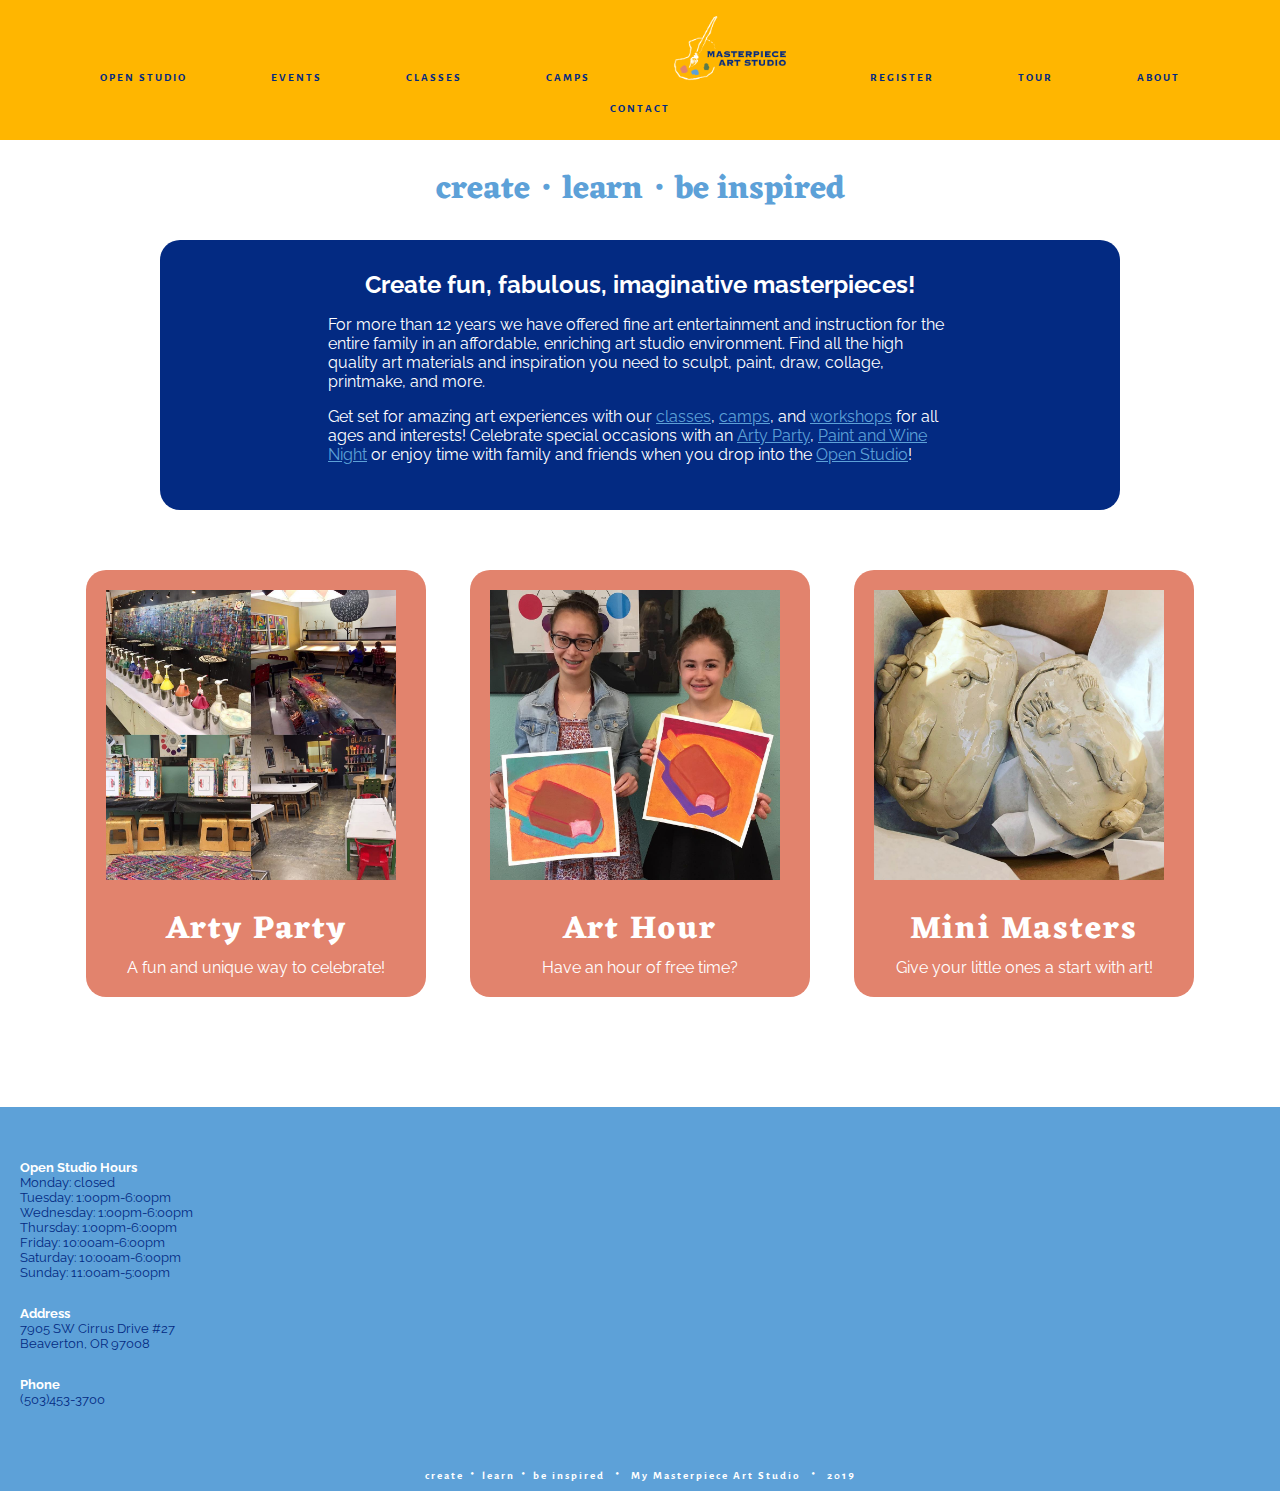
==== index.html @ 45abe3b8 "almost there!!" ====
<!DOCTYPE hmtl> 
<html>

<link rel="stylesheet" href="css/style.css"/>
<link href="https://fonts.googleapis.com/css?family=Eczar:800|Gurajada|Raleway:500&display=swap" rel="stylesheet"/>
<link rel='icon' href='favicon1.ico' type='image/x-icon'/>


<body>

	<header>



		<nav>
			<ul>
				<li><a href="openstudio.html">OPEN STUDIO</a></li>
				<li><a href="events.html">EVENTS</a></li>
				<li><a href="classes.html">CLASSES</a></li>
				<li><a href="camps.html">CAMPS</a></li>
				<li><a href="index.html"><img src="imgs/pngs/whitelogo.png" type="image" height="65px"/></a></li>
				<li><a href="https://squareup.com/store/mmas/">REGISTER</a></li>
				<li><a href="tour.html">TOUR</a></li>
				<li><a href="about.html">ABOUT</a></li>
				<li><a href="contact.html">CONTACT</a></li>
			</ul>

		</nav>

	</header>

	<div class="tagline">
	<h1 >create・learn・be inspired</h1>
	</div>

	<main>

		<div class="homepage">
			<div class="homepagecontent">
			<h2>Create fun, fabulous, imaginative masterpieces!</h2>
			<p>
				For more than 12 years we have offered fine art entertainment and instruction for the entire family in an affordable, enriching art studio environment. Find all the high quality art materials and inspiration you need to sculpt, paint, draw, collage, printmake, and more.
			</p>
			<p>
				Get set for amazing art experiences with our <a href="classes.html">classes</a>, <a href="camps.html">camps</a>, and <a href="arthour.html">workshops</a> for all ages and interests! Celebrate special occasions with an <a href="artyparty.html">Arty Party</a>, <a href="paintnight.html">Paint and Wine Night</a> or enjoy time with family and friends when you drop into the <a href="openstudio.html">Open Studio</a>!
			</p>
			</div>
		</div>

		

		<div class="highlights">
				<div class="artyparty">
						<img src="imgs/pngs/tour.png" type="image" width="290px"/>
						<a href=""><h1>Arty Party</h1></a>
						<p>A fun and unique way to celebrate!</p>
				</div>

				<div class="arthour">
						<img src="imgs/pngs/arthour.png" type="image" width="290px"/>
						<a href=""><h1>Art Hour</h1></a>
						<p>Have an hour of free time?</p>
				</div>

				<div class="minimasters">
						<img src="imgs/pngs/minimasters.png" type="image" width="290px"/>
						<a href=""><h1>Mini Masters</h1></a>
						<p>Give your little ones a start with art!</p>
				</div>
		</div>



		

</main>




	<footer>

		<div class="bizinfofooter">
			<p> <b>Open Studio Hours</b> <br>
				Monday: closed<br>
				Tuesday: 1:00pm-6:00pm<br>
				Wednesday: 1:00pm-6:00pm<br>
				Thursday: 1:00pm-6:00pm<br>
				Friday: 10:00am-6:00pm<br>
				Saturday: 10:00am-6:00pm<br>
				Sunday: 11:00am-5:00pm</p>
			<p><b>Address</b><br>
			7905 SW Cirrus Drive #27 <br> Beaverton, OR 97008</p>
			<p><b>Phone</b><br>
			(503)453-3700</p>
		</div>

		<div class="footertagline">
			<p>create・learn・be inspired ・ My Masterpiece Art Studio ・ 2019</p>
		</div>
	</footer>




</body>
</html>
</DOCTYPE!>
---- css/style.css ----
/*font-family: 'Eczar', serif;
font-family: 'Raleway', sans-serif;*/
/*font-family: 'Gurajada', serif;*/


body{
	margin:0;
	padding:0;
	width:100%;
}

/*body, h2{
font-family: 'Raleway', sans-serif;
}*/

header{
	background-color: #ffb600;
	width: 100%
	margin:0px, 0px, 0px, 0px;
}


nav ul,{
	letter-spacing: 2px;
	display: inline-grid;
	margin: 0;
	padding-left: 0;
	padding-right: 0;
	padding-top: 10px;
	padding-bottom: 10px;
}

nav{
	text-align: center;
}




nav ul{
	list-style: none;
	display: inline-block;
	text-align: center;
	padding-left: 0;
}



nav li{
	font-family: 'Gurajada', serif;
	letter-spacing: 2px;
	display: inline-grid;
	text-align: center;
	margin-right: 40px;
	margin-left: 40px;
}

nav a{
	color:#032a82;
	text-decoration: none;
	list-style-type: none;	
	list-style: none;
}

nav a:hover {
	color:white;
	text-decoration: none;
}


.tagline {
	position: center;
	margin: auto;
	width: 60%;
	align-content: center;
	text-align: center;
	color: #5da1d8;
	font-family: 'Eczar', serif;
}

.homepage{
	font-family: 'Raleway', sans-serif;
	position: center;
	margin:auto;
	background-color:#032a82;
	width:75%;
	border-radius: 20px;
}

.homepagecontent{
	margin: auto;
	align-content: center;
	color: white;
	width:65%;
	padding:30px;
	
}

.homepagecontent h2{
	text-align: center;
	margin:auto;
}

.homepagecontent a{
	color:#5da1d8;
}

.homepagecontent a:hover{
	color:#ffb600;
}

.highlights {
	position: center;
	text-align: center;
	margin: auto;
	width: 100%;
	padding-bottom: 40px;
	padding-top: 40px; 
	color: white;
}

.artyparty {
	width:300px;
	background-color: #E2836D;
	border-radius: 20px;
	padding-bottom:20px;
	padding-top:20px;
	padding-right:20px; 
	padding-left:20px; 
	color: white; 
	display: inline-grid;
	margin:20px;
	font-family: 'Raleway', sans-serif;

}

.artyparty a {
	color: white;
	text-decoration: none;
	font-family: 'Eczar', serif;
	letter-spacing: 2px;
}

.artyparty p {
	margin:0;
}

.artyparty h1 {
	margin-bottom:0;
}

.artyparty a:hover{
	color: #032a82;
}


.arthour{
	width:300px;
	background-color: #E2836D;
	border-radius: 20px;
	padding-bottom:20px;
	padding-top:20px;
	padding-right:20px; 
	padding-left:20px; 
	color: white;
	text-align: center;
	display: inline-grid;
	margin:20px;
	font-family: 'Raleway', sans-serif;
}

.arthour a {
	color: white;
	text-decoration: none;
	font-family: 'Eczar', serif;
	letter-spacing: 2px;
}

.arthour a:hover{
	color: #032a82;
}

.arthour p {
	margin:0;
}

.arthour h1 {
	margin-bottom:0;
}

.minimasters{
	width:300px;
	background-color: #E2836D;
	border-radius: 20px;
	padding-bottom:20px;
	padding-top:20px;
	padding-right:20px; 
	padding-left:20px; 
	color: white;
	text-align: center;
	display: inline-grid;
	margin:20px;
	font-family: 'Raleway', sans-serif;
}

.minimasters a {
	color: white;
	text-decoration: none;
	font-family: 'Eczar', serif;
	letter-spacing: 2px;
}

.minimasters a:hover{
	color: #032a82;
}

.minimasters p {
	margin:0;
}

.minimasters h1 {
	margin-bottom:0;
}


.frame {
	width:600px;
	height:1030px;
	border-radius: 20px;
	background-color: #E2836D;
	padding: 0;
	margin:auto;
	align-content: center;
}

iframe {
	padding: 0;
	margin: 0;
	padding-bottom: 100px;
}


.bizinfofooter{
	font-family: 'Raleway', sans-serif;
	font-size: 13px;
	color:#032a82;
	position: left
	width: 20%;
	padding-bottom:40px;
	padding-top:40px;
	padding-right:140px; 
	padding-left:20px;
	display: inline-grid;
}



.bizinfofooter b{
	color: white;
}

.footertagline{
	text-align: center;
	font-family: 'Gurajada', serif;
	letter-spacing: 2px;
	margin: auto;
}
.footertagline p{
	padding: 0;
	margin: 0;
	}


footer{
	width:100%;
	background-color:#5da1d8;
	margin-top: 50px;
	margin-left: : 0;
	color: white;
	padding:0;
}
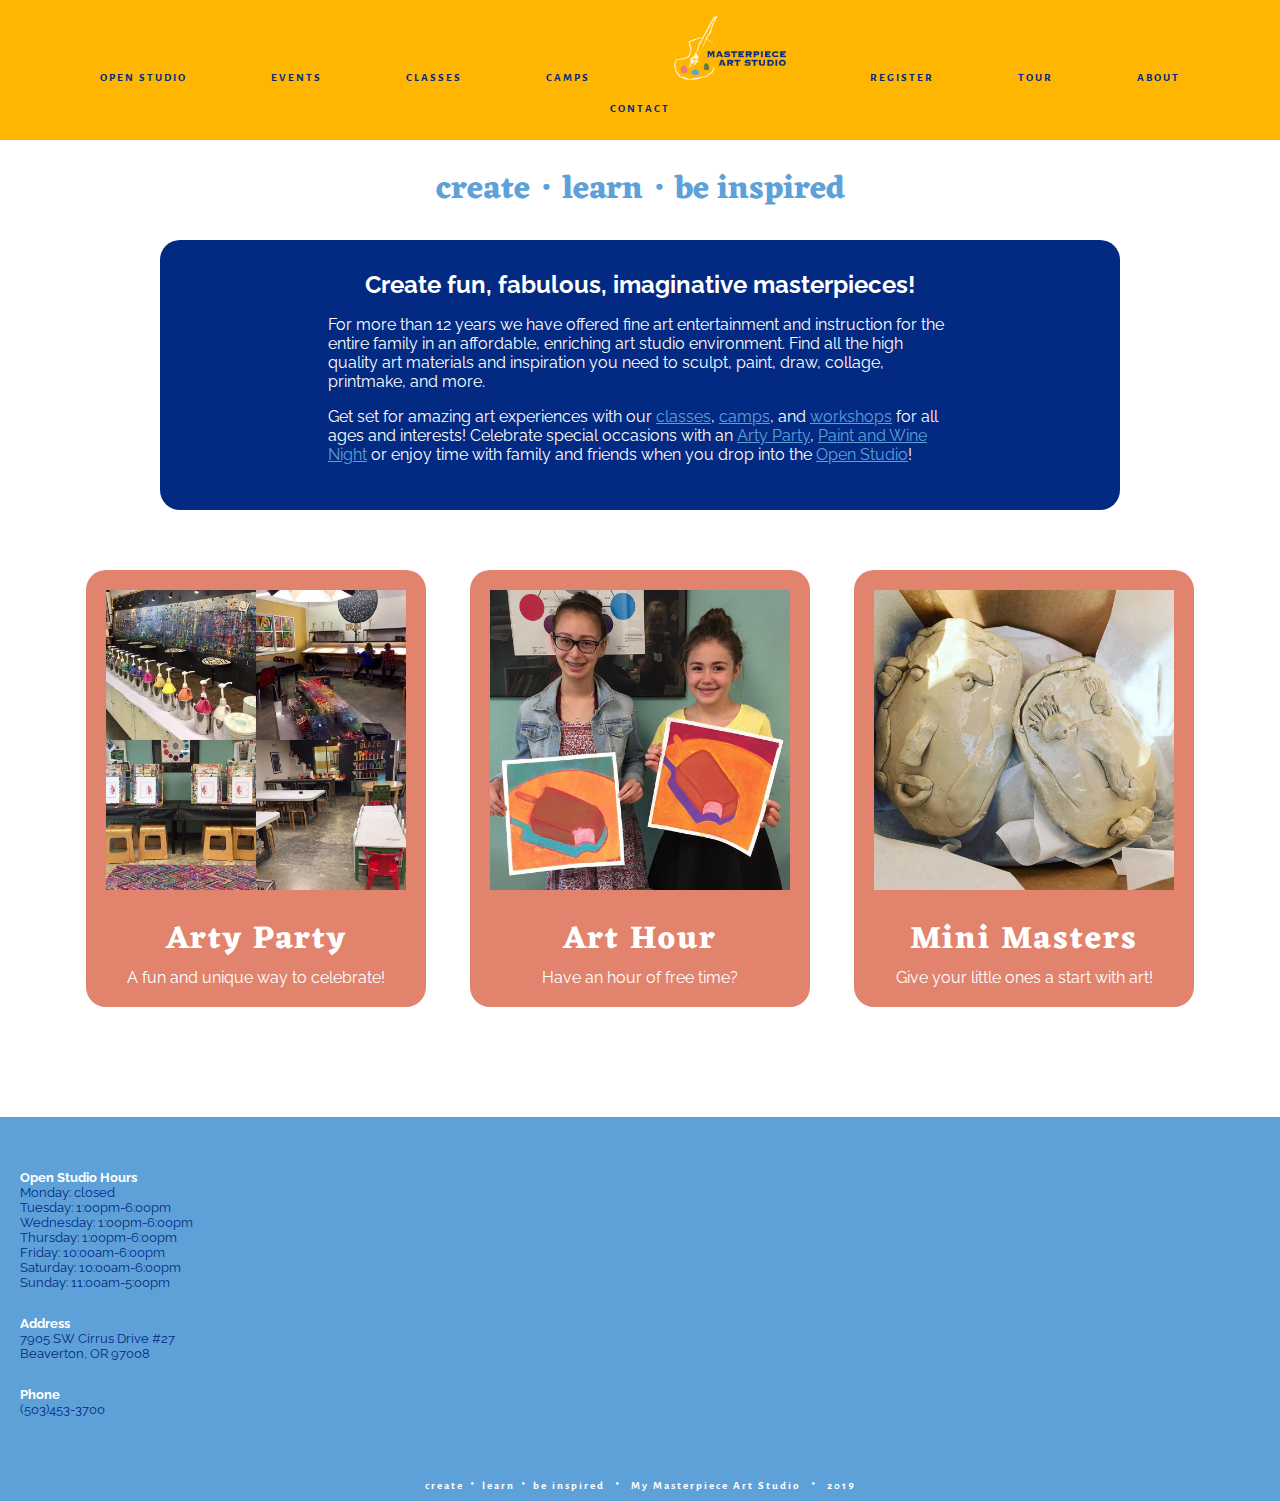
==== commit a7d94b0b: "adjustments" ====
--- a/index.html
+++ b/index.html
@@ -51,20 +51,20 @@
 
 		<div class="highlights">
 				<div class="artyparty">
-						<img src="imgs/pngs/tour.png" type="image" width="290px"/>
-						<a href=""><h1>Arty Party</h1></a>
+						<img src="imgs/pngs/tour.png" type="image" width="300px"/>
+						<a href="artyparty.html"><h1>Arty Party</h1></a>
 						<p>A fun and unique way to celebrate!</p>
 				</div>
 
 				<div class="arthour">
-						<img src="imgs/pngs/arthour.png" type="image" width="290px"/>
-						<a href=""><h1>Art Hour</h1></a>
+						<img src="imgs/pngs/arthour.png" type="image" width="300px"/>
+						<a href="arthour.html"><h1>Art Hour</h1></a>
 						<p>Have an hour of free time?</p>
 				</div>
 
 				<div class="minimasters">
-						<img src="imgs/pngs/minimasters.png" type="image" width="290px"/>
-						<a href=""><h1>Mini Masters</h1></a>
+						<img src="imgs/pngs/minimasters.png" type="image" width="300px"/>
+						<a href="mini.html"><h1>Mini Masters</h1></a>
 						<p>Give your little ones a start with art!</p>
 				</div>
 		</div>
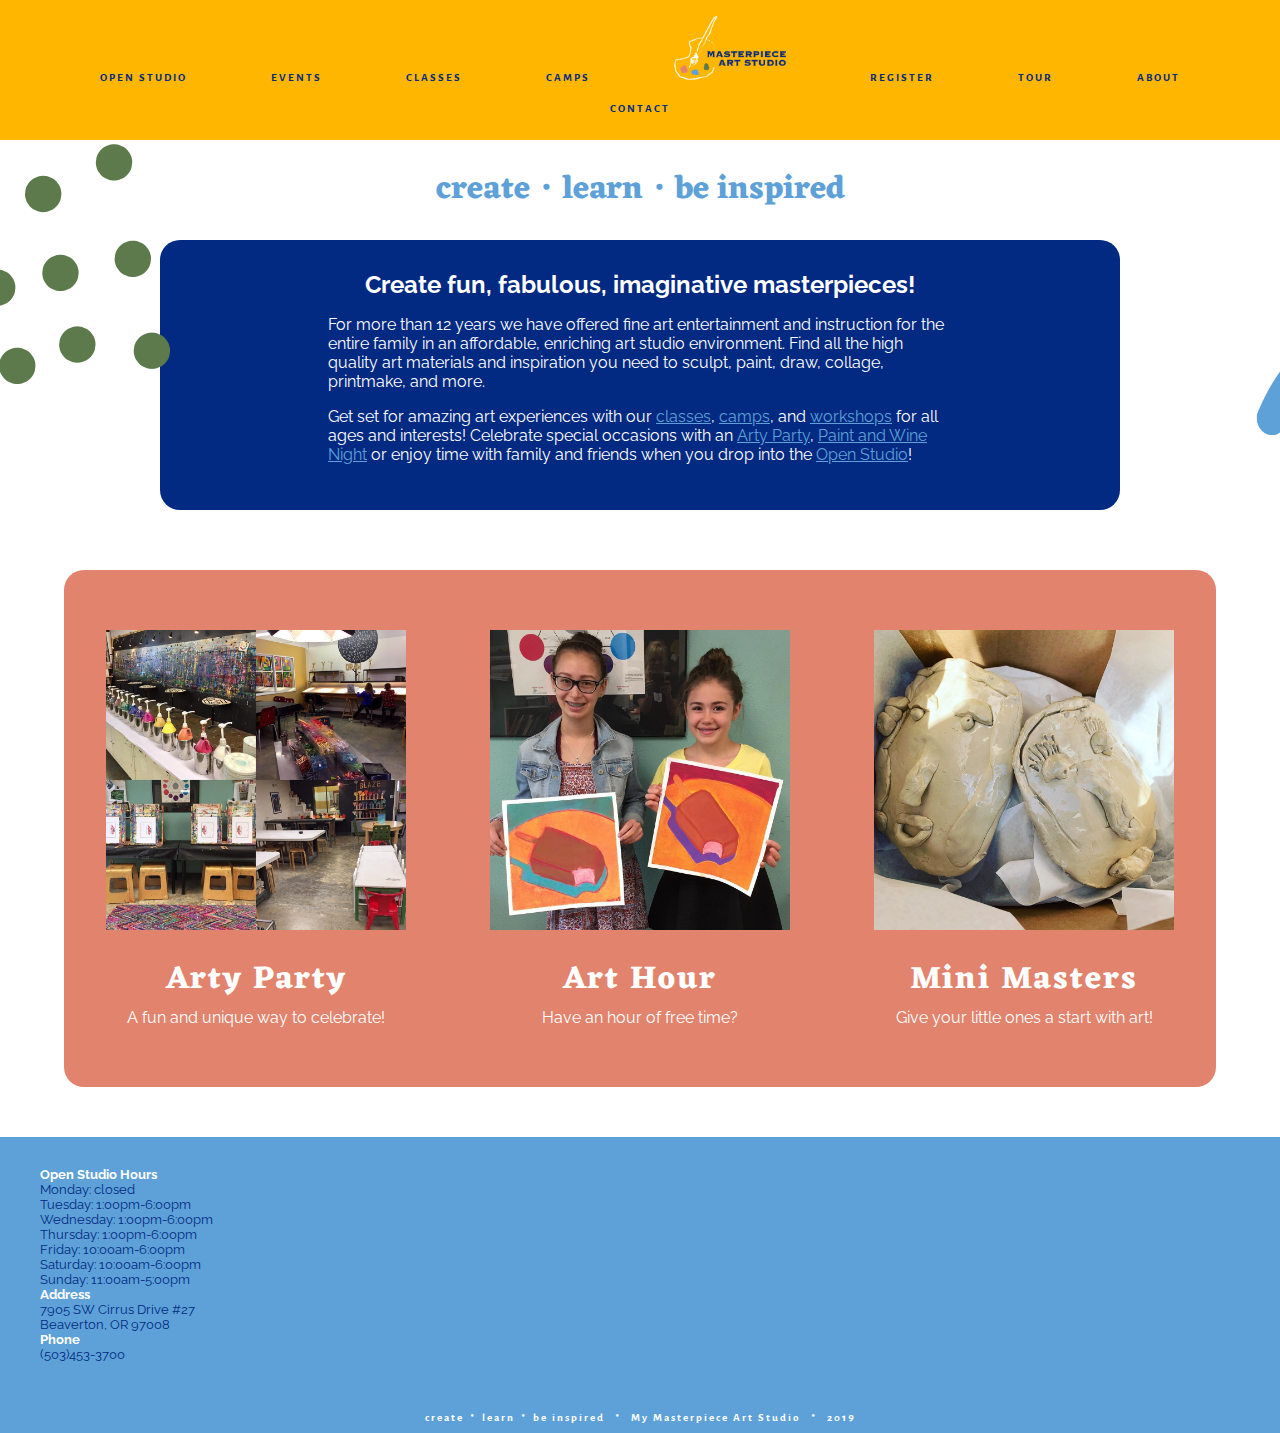
==== commit 01935224: "u" ====
--- a/index.html
+++ b/index.html
@@ -32,6 +32,9 @@
 	<div class="tagline">
 	<h1 >create・learn・be inspired</h1>
 	</div>
+
+	<div class="indexshape1"><img src="imgs/pngs/shape2.png" type="image" width="250px"/></div>
+	<div class="indexshape2"><img src="imgs/pngs/shape1.png" type="image" width="300px"/></div>
 
 	<main>
 
@@ -79,9 +82,8 @@
 
 
 	<footer>
-
-		<div class="bizinfofooter">
-			<p> <b>Open Studio Hours</b> <br>
+			<div class="bizinfofooter">
+				<p> <b>Open Studio Hours</b> <br>
 				Monday: closed<br>
 				Tuesday: 1:00pm-6:00pm<br>
 				Wednesday: 1:00pm-6:00pm<br>
@@ -89,15 +91,17 @@
 				Friday: 10:00am-6:00pm<br>
 				Saturday: 10:00am-6:00pm<br>
 				Sunday: 11:00am-5:00pm</p>
-			<p><b>Address</b><br>
-			7905 SW Cirrus Drive #27 <br> Beaverton, OR 97008</p>
-			<p><b>Phone</b><br>
-			(503)453-3700</p>
-		</div>
+				<p><b>Address</b><br>
+				7905 SW Cirrus Drive #27 <br> Beaverton, OR 97008</p>
+				<p><b>Phone</b><br>
+				(503)453-3700</p>
+			</div>
 
+		
 		<div class="footertagline">
 			<p>create・learn・be inspired ・ My Masterpiece Art Studio ・ 2019</p>
 		</div>
+
 	</footer>
 
 
--- a/css/style.css
+++ b/css/style.css
@@ -4,306 +4,1055 @@
 /*font-family: 'Gurajada', serif;*/
 
 
-body{
-	margin:0;
-	padding:0;
-	width:100%;
-}
-
-/*body, h2{
-font-family: 'Raleway', sans-serif;
-}*/
-
-header{
-	background-color: #ffb600;
-	width: 100%
-	margin:0px, 0px, 0px, 0px;
-}
-
-
-nav ul,{
-	letter-spacing: 2px;
-	display: inline-grid;
-	margin: 0;
-	padding-left: 0;
-	padding-right: 0;
-	padding-top: 10px;
-	padding-bottom: 10px;
-}
-
-nav{
-	text-align: center;
-}
-
-
-
-
-nav ul{
-	list-style: none;
-	display: inline-block;
-	text-align: center;
-	padding-left: 0;
-}
-
-
-
-nav li{
-	font-family: 'Gurajada', serif;
-	letter-spacing: 2px;
-	display: inline-grid;
-	text-align: center;
-	margin-right: 40px;
-	margin-left: 40px;
-}
-
-nav a{
-	color:#032a82;
-	text-decoration: none;
-	list-style-type: none;	
-	list-style: none;
-}
-
-nav a:hover {
-	color:white;
-	text-decoration: none;
-}
-
-
-.tagline {
-	position: center;
-	margin: auto;
-	width: 60%;
-	align-content: center;
-	text-align: center;
-	color: #5da1d8;
-	font-family: 'Eczar', serif;
-}
-
-.homepage{
-	font-family: 'Raleway', sans-serif;
-	position: center;
-	margin:auto;
-	background-color:#032a82;
-	width:75%;
-	border-radius: 20px;
-}
-
-.homepagecontent{
-	margin: auto;
-	align-content: center;
-	color: white;
-	width:65%;
-	padding:30px;
-	
-}
-
-.homepagecontent h2{
-	text-align: center;
-	margin:auto;
-}
-
-.homepagecontent a{
-	color:#5da1d8;
-}
-
-.homepagecontent a:hover{
-	color:#ffb600;
-}
-
-.highlights {
-	position: center;
-	text-align: center;
-	margin: auto;
-	width: 100%;
-	padding-bottom: 40px;
-	padding-top: 40px; 
-	color: white;
-}
-
-.artyparty {
-	width:300px;
-	background-color: #E2836D;
-	border-radius: 20px;
-	padding-bottom:20px;
-	padding-top:20px;
-	padding-right:20px; 
-	padding-left:20px; 
-	color: white; 
-	display: inline-grid;
-	margin:20px;
-	font-family: 'Raleway', sans-serif;
-
-}
-
-.artyparty a {
-	color: white;
-	text-decoration: none;
-	font-family: 'Eczar', serif;
-	letter-spacing: 2px;
-}
-
-.artyparty p {
-	margin:0;
-}
-
-.artyparty h1 {
-	margin-bottom:0;
-}
-
-.artyparty a:hover{
-	color: #032a82;
-}
-
-
-.arthour{
-	width:300px;
-	background-color: #E2836D;
-	border-radius: 20px;
-	padding-bottom:20px;
-	padding-top:20px;
-	padding-right:20px; 
-	padding-left:20px; 
-	color: white;
-	text-align: center;
-	display: inline-grid;
-	margin:20px;
-	font-family: 'Raleway', sans-serif;
-}
-
-.arthour a {
-	color: white;
-	text-decoration: none;
-	font-family: 'Eczar', serif;
-	letter-spacing: 2px;
-}
-
-.arthour a:hover{
-	color: #032a82;
-}
-
-.arthour p {
-	margin:0;
-}
-
-.arthour h1 {
-	margin-bottom:0;
-}
-
-.minimasters{
-	width:300px;
-	background-color: #E2836D;
-	border-radius: 20px;
-	padding-bottom:20px;
-	padding-top:20px;
-	padding-right:20px; 
-	padding-left:20px; 
-	color: white;
-	text-align: center;
-	display: inline-grid;
-	margin:20px;
-	font-family: 'Raleway', sans-serif;
-}
-
-.minimasters a {
-	color: white;
-	text-decoration: none;
-	font-family: 'Eczar', serif;
-	letter-spacing: 2px;
-}
-
-.minimasters a:hover{
-	color: #032a82;
-}
-
-.minimasters p {
-	margin:0;
-}
-
-.minimasters h1 {
-	margin-bottom:0;
-}
-
-
-.frame {
-	width:600px;
-	height:1030px;
-	border-radius: 20px;
-	background-color: #E2836D;
-	padding: 0;
-	margin:auto;
-	align-content: center;
-}
-
-iframe {
-	padding: 0;
-	margin: 0;
-	padding-bottom: 100px;
-}
-
-
-.bizinfofooter{
-	font-family: 'Raleway', sans-serif;
-	font-size: 13px;
-	color:#032a82;
-	position: left
-	width: 20%;
-	padding-bottom:40px;
-	padding-top:40px;
-	padding-right:140px; 
-	padding-left:20px;
-	display: inline-grid;
-}
-
-
-
-.bizinfofooter b{
-	color: white;
-}
-
-.footertagline{
-	text-align: center;
-	font-family: 'Gurajada', serif;
-	letter-spacing: 2px;
-	margin: auto;
-}
-.footertagline p{
-	padding: 0;
-	margin: 0;
-	}
-
-
-footer{
-	width:100%;
-	background-color:#5da1d8;
-	margin-top: 50px;
-	margin-left: : 0;
-	color: white;
-	padding:0;
-}
-
-
-
-
-
-
-
-
-
-
-
-
-
-
-
-
-
-
-
-
-
-
-
-
-
-
-
+/*
+color: #FFB600; mustard yellow
+color: #5C7A4B; olive green
+color: #032A82; navy blue
+color: #E2836D; salmon pink
+color: #5DA1D8; light blue
+*/
+
+/*page structure*/
+
+						body{
+							margin:0;
+							padding:0;
+							width:100%;
+						}
+
+/*page structure*/						
+
+
+						header{
+							background-color: #ffb600;
+							width: 100%
+							margin:0px, 0px, 0px, 0px;
+						}
+
+
+/*page structure*/
+
+						footer{
+							width:100%;
+							background-color:#5da1d8;
+							margin-top: 50px;
+							margin-left: 0;
+							color: white;
+							padding:0;
+						}
+
+						footer p{
+							padding: 0;
+							margin: 0;
+						}
+
+
+						.bizinfofooter{
+							font-family: 'Raleway', sans-serif;
+							font-size: 13px;
+							color:#032a82;
+							margin: 10px;
+							padding: 30px;
+							width: 100%;
+							display: grid;
+						}
+/*page structure*/
+						.bizinfofooter b{
+							color: white;
+						}
+
+						.footertagline{
+							text-align: center;
+							font-family: 'Gurajada', serif;
+							letter-spacing: 2px;
+							margin: auto;
+						}
+/*page structure*/
+						.footertagline p{
+							padding: 0;
+							margin: 0;
+							}
+
+
+/* navbar */
+						nav ul,{
+							letter-spacing: 2px;
+							display: inline-grid;
+							margin: 0;
+							padding-left: 0;
+							padding-right: 0;
+							padding-top: 10px;
+							padding-bottom: 10px;
+						}
+
+/* navbar */
+
+						nav{
+							text-align: center;
+						}
+
+/* navbar */
+
+
+						nav ul{
+							list-style: none;
+							display: inline-block;
+							text-align: center;
+							padding-left: 0;
+						}
+
+/* navbar */
+
+						nav li{
+							font-family: 'Gurajada', serif;
+							letter-spacing: 2px;
+							display: inline-grid;
+							text-align: center;
+							margin-right: 40px;
+							margin-left: 40px;
+						}
+
+/* navbar */
+
+						nav a{
+							color:#032a82;
+							text-decoration: none;
+							list-style-type: none;	
+							list-style: none;
+						}
+
+/* navbar */
+
+						nav a:hover {
+							color:white;
+							text-decoration: none;
+						}
+
+/* navbar */
+
+						.tagline {
+							position: center;
+							margin: auto;
+							width: 60%;
+							align-content: center;
+							text-align: center;
+							color: #5da1d8;
+							font-family: 'Eczar', serif;
+						}
+
+
+/* index page */
+						.homepage{
+							font-family: 'Raleway', sans-serif;
+							position: center;
+							margin:auto;
+							background-color:#032a82;
+							width:75%;
+							border-radius: 20px;
+						}
+
+
+
+						.indexshape1{
+								position: absolute;
+								top:170px;
+								left:-30px;
+								margin: -30;
+								padding: 0;
+								display:fixed;
+								width:250px;
+						}
+
+
+						.indexshape2{
+							position: absolute;
+							left:1250px;
+							top:200px;
+							margin: 0;
+							padding: 0;
+							display: fixed;
+							width:450px;
+
+						}
+
+/* index page */
+
+						.homepagecontent{
+							margin: auto;
+							align-content: center;
+							color: white;
+							width:65%;
+							padding:30px;
+							
+						}
+
+/* index page */
+
+						.homepagecontent h2{
+							text-align: center;
+							margin:auto;
+						}
+
+/* index page */
+
+						.homepagecontent a{
+							color:#5da1d8;
+						}
+
+/* index page */
+
+						.homepagecontent a:hover{
+							color:#ffb600;
+						}
+
+/* index page */
+
+						.highlights {
+							position: center;
+							text-align: center;
+							margin: auto;
+							margin-top: 60px;
+							margin-bottom: 20px;
+							width: 90%;
+							padding-bottom: 20px;
+							padding-top: 20px; 
+							color: white;
+							background-color: #E2836D;
+							border-radius: 20px;
+
+
+						}
+
+/* index page */
+
+						.artyparty {
+							width:300px;
+							border: 5px;
+							border-radius: 20px;
+							padding-bottom:20px;
+							padding-top:20px;
+							padding-right:20px; 
+							padding-left:20px; 
+							color: white;
+							text-align: center;
+							display: inline-grid;
+							margin:20px;
+							font-family: 'Raleway', sans-serif;
+						}
+
+/* index page */
+
+						.artyparty a {
+							color: white;
+							text-decoration: none;
+							font-family: 'Eczar', serif;
+							letter-spacing: 2px;
+						}
+
+/* index page */
+
+						.artyparty p {
+							margin:0;
+						}
+
+						.artyparty h1 {
+							margin-bottom:0;
+						}
+
+						.artyparty a:hover{
+							color: #032a82;
+						}
+
+/* index page */
+
+						.arthour{
+							width:300px;
+							border: 5px;
+							border-radius: 20px;
+							padding-bottom:20px;
+							padding-top:20px;
+							padding-right:20px; 
+							padding-left:20px; 
+							color: white;
+							text-align: center;
+							display: inline-grid;
+							margin:20px;
+							font-family: 'Raleway', sans-serif;
+						}
+
+/* index page */
+
+						.arthour a {
+							color: white;
+							text-decoration: none;
+							font-family: 'Eczar', serif;
+							letter-spacing: 2px;
+						}
+
+						.arthour a:hover{
+							color: #032a82;
+						}
+
+						.arthour p {
+							margin:0;
+						}
+
+						.arthour h1 {
+							margin-bottom:0;
+						}
+
+/* index page */
+
+						.minimasters{
+							width:300px;
+							border: 5px;
+							border-radius: 20px;
+							padding-bottom:20px;
+							padding-top:20px;
+							padding-right:20px; 
+							padding-left:20px; 
+							color: white;
+							text-align: center;
+							display: inline-grid;
+							margin:20px;
+							font-family: 'Raleway', sans-serif;
+						}
+
+/* index page */
+
+						.minimasters a {
+							color: white;
+							text-decoration: none;
+							font-family: 'Eczar', serif;
+							letter-spacing: 2px;
+						}
+
+						.minimasters a:hover{
+							color: #032a82;
+						}
+
+						.minimasters p {
+							margin:0;
+						}
+
+						.minimasters h1 {
+							margin-bottom:0;
+						}
+
+
+/* openstudio page */
+
+						.openstudiospecialmessage{
+							font-family: 'Raleway', sans-serif;
+							color:#E2836D;
+							width:80%;
+							margin:auto;
+							align-content:center;
+							padding:10px;
+						}
+
+
+						.openstudiointro{
+							font-family: 'Raleway', sans-serif;
+							color:#5da1d8;
+							width:80%;
+							margin:auto;
+							align-content:center;
+						}
+
+						.openstudioinstructions {
+							width:70%;
+							margin: auto;
+							align-content:center;
+							padding-bottom: 10px; 
+						}
+
+
+						.openstudioinstructions h1{
+							font-family: 'Eczar', serif;
+							color:#ffb600;
+
+						}
+
+						.openstudioinstructions p{
+							font-family: 'Raleway', sans-serif;
+							color: #032a82;
+
+/* openstudio page */
+
+						}
+
+						.openstudiopackages{
+							width:95%;
+							margin: auto;
+							align-content:center;
+							padding-left: 60px;
+						}
+
+						.openstudiopackages h1 {
+							font-family: 'Eczar', serif;
+							color:#E2836D;
+
+						}
+
+						.openstudiopackages p {
+							font-family: 'Raleway', sans-serif;
+							color: #E2836D;
+						}
+
+
+						.openstudiopackagesgrid h3{
+							font-family: 'Eczar', serif;
+							color:#5da1d8;
+							padding: 0;
+							margin: 0;
+
+						}
+
+						.openstudiopackagesgrid p{
+							font-family: 'Raleway', sans-serif;
+							color: #032a82;
+							margin-top: 0;
+						}
+
+/* openstudio page */
+						.packagegrid{
+							display:inline-grid;
+							width:18%;
+							margin:10px;
+							grid-auto-flow: row;
+
+						}
+
+						hr{
+							width:95%;
+							height: 1px;
+							background-color: #5da1d8;
+							color: #5da1d8;
+							margin-top: 30px;
+							margin-bottom: 30px;
+						}
+
+
+/*event page*/
+
+						.eventsintro{
+							font-family: 'Raleway', sans-serif;
+							color:#5da1d8;
+							width:50%;
+							margin:auto;
+							align-content:center;
+						}
+
+						.eventsgrid {
+							width:95%;
+							margin: auto;
+							align-content:	center;
+							padding: 0;
+						}
+
+						.eventsgridsection{
+							display: inline-grid;
+							width: 49%;
+							grid-auto-flow: row;
+							padding-right: 0;
+						}
+
+
+						.popupworkshops{
+							width:80%;
+							margin:auto;
+							align-content:center;
+						}
+
+						.popupworkshops h1{
+							font-family: 'Eczar', serif;
+							color:#ffb600;
+							padding-top:0;
+							margin: 0;
+						}
+
+						.popupworkshops h3{
+							font-family: 'Eczar', serif;
+							color:#E2836D;
+							padding:0;
+							margin:0;
+						}
+
+/*event page*/
+
+						.popupworkshops p{
+							font-family: 'Raleway', sans-serif;
+							color: #032a82;
+							padding-top:0;
+							padding-bottom:20px;
+							padding-right:0;
+							padding-left:0;
+							margin:0;
+						}
+
+
+						.pno{
+							width:80%;
+							margin:auto;
+							align-content:center;
+						}
+
+						.pno h1{
+							font-family: 'Eczar', serif;
+							color:#ffb600;
+							padding-top:0;
+							margin: 0;
+						}
+
+						.pno h3{
+							font-family: 'Eczar', serif;
+							color:#E2836D;
+							padding:0;
+							margin:0;
+						}
+
+						.pno p{
+							font-family: 'Raleway', sans-serif;
+							color: #032a82;
+							padding-top:0;
+							padding-bottom:20px;
+							padding-right:0;
+							padding-left:0;
+							margin:0;
+						}
+
+						.funfridays{
+							width:80%;
+							margin:auto;
+							align-content:center;
+						}
+
+/*event page*/
+
+						.funfridays h1{
+							font-family: 'Eczar', serif;
+							color:#ffb600;
+							padding:0;
+							margin: 0;
+						}
+
+						.funfridays h3{
+							font-family: 'Eczar', serif;
+							color:#E2836D;
+							padding:0;
+							margin:0;
+						}
+
+						.funfridays p{
+							font-family: 'Raleway', sans-serif;
+							color: #032a82;
+							padding-top:0;
+							padding-bottom:20px;
+							padding-right:0;
+							padding-left:0;
+							margin:0;
+						}
+
+						.arthourevent{
+							width:80%;
+							margin:auto;
+							align-content:center;
+						}
+
+						.arthourevent h1{
+							font-family: 'Eczar', serif;
+							color:#ffb600;
+							padding-top:0;
+							margin: 0;
+						}
+
+/*event page*/
+
+						.arthourevent h2{
+							font-family: 'Eczar', serif;
+							color:#5da1d8;
+							padding:0;
+							margin:0;
+						}
+
+						.arthourevent h3{
+							font-family: 'Eczar', serif;
+							color:#E2836D;
+							padding:0;
+							margin:0;
+						}
+
+						.arthourevent p{
+							font-family: 'Raleway', sans-serif;
+							color: #032a82;
+							padding-top:0;
+							padding-bottom:20px;
+							padding-right:0;
+							padding-left:0;
+							margin:0;
+						}
+
+						.subgrid{
+							display: inline-grid;
+							width: 40%;
+							grid-auto-flow: row;
+							padding:5px;
+						}
+
+						.adultgrid{
+							display: inline-grid;
+							width: 45%;
+							padding: 30px;
+							margin: auto;
+							align-content:	center;
+						}
+
+						.foradults{
+							width:90%;
+							margin: auto;
+							align-content:	center;
+							padding: 0;
+						}
+
+/*event page*/
+
+						.foradultstitle{
+							font-family: 'Eczar', serif;
+							color: #5DA1D8;
+							margin: auto;
+							text-align: center;
+						}
+
+						.foradults p{
+							font-family: 'Raleway', sans-serif;
+							color: #032a82;
+							padding-top:0;
+							padding-bottom:20px;
+							padding-right:0;
+							padding-left:0;
+							margin:0;
+						}
+
+						.masterpiecenight{
+							width:85%;
+							margin: auto;
+							align-content: center;
+						}
+
+						.masterpiecenight h1{
+							font-family: 'Eczar', serif;
+							color: #ffb600;
+						}
+
+						.masterpiecenight h3{
+							font-family: 'Eczar', serif;
+							color: #E2836D;
+						}
+
+
+/*event page*/
+
+						.teambuilding h1{
+							font-family: 'Eczar', serif;
+							color: #ffb600;
+							padding: 0;
+							margin: 0;
+						}
+
+						.teambuilding h2{
+							font-family: 'Eczar', serif;
+							color: #E2836D;
+							padding: 0;
+							margin: 0;
+						}
+
+						.teambuilding h3{
+							font-family: 'Eczar', serif;
+							color: #5DA1D8;
+							padding: 0;
+							margin: 0;
+						}
+
+/*event page*/
+
+						.teambuilding h4{
+							font-family: 'Eczar', serif;
+							color: #5DA1D8;
+							padding: 0;
+							margin: 0;
+						}
+
+						.adultparty h1{
+							font-family: 'Eczar', serif;
+							color: #ffb600;
+							padding: 0;
+							margin: 0;
+						}
+
+						.adultparty h2{
+							font-family: 'Eczar', serif;
+							color: #E2836D;
+							padding: 0;
+							margin: 0;
+						}
+
+						.adultparty h4{
+							font-family: 'Eczar', serif;
+							color: #5DA1D8;
+							padding: 0;
+							margin: 0;
+						}
+
+
+/*classes page*/
+						.classescontainer {
+							width:80%;
+							margin:auto;
+							align-content:center;
+						}
+
+						.arthourclass h1{
+							font-family: 'Eczar', serif;
+							color: #ffb600;
+							padding: 0;
+							margin: 0;
+						}
+
+						.arthourclass h2{
+							font-family: 'Eczar', serif;
+							color: #E2836D;
+							padding: 0;
+							margin: 0;
+						}
+
+						.arthourclass h3{
+							font-family: 'Eczar', serif;
+							color: #5DA1D8;
+							padding: 0;
+							margin: 0;
+						}
+
+						.studiodrawingclass h4{
+							font-family: 'Eczar', serif;
+							color: #5DA1D8;
+							padding: 0;
+							margin: 0;
+						}
+
+
+
+						.arthourclass p{
+							font-family: 'Raleway', sans-serif;
+							color: #032a82;
+							padding-top:0;
+							padding-bottom:20px;
+							padding-right:0;
+							padding-left:0;
+							margin:0;
+						}
+
+
+/*classes page*/
+
+						.minimasterclass h1{
+							font-family: 'Eczar', serif;
+							color: #ffb600;
+							padding: 0;
+							margin: 0;
+						}
+						
+						.minimasterclass h2{
+							font-family: 'Eczar', serif;
+							color: #E2836D;
+							padding: 0;
+							margin: 0;
+						}
+						
+						.minimasterclass h3{
+							font-family: 'Eczar', serif;
+							color: #5DA1D8;
+							padding: 0;
+							margin: 0;
+						}
+
+						.studiodrawingclass h4{
+							font-family: 'Eczar', serif;
+							color: #5DA1D8;
+							padding: 0;
+							margin: 0;
+						}
+						
+						.minimasterclass p{
+							font-family: 'Raleway', sans-serif;
+							color: #032a82;
+							padding-top:0;
+							padding-bottom:20px;
+							padding-right:0;
+							padding-left:0;
+							margin:0;
+						}
+
+
+/*classes page*/
+
+
+						.portfolioclass h1{
+							font-family: 'Eczar', serif;
+							color: #ffb600;
+							padding: 0;
+							margin: 0;
+						}
+
+						.portfolioclass h2{
+							font-family: 'Eczar', serif;
+							color: #E2836D;
+							padding: 0;
+							margin: 0;
+						}
+
+						.portfolioclass h3{
+							font-family: 'Eczar', serif;
+							color: #5DA1D8;
+							padding: 0;
+							margin: 0;
+						}
+
+						.portfolioclass h4{
+							font-family: 'Eczar', serif;
+							color: #5DA1D8;
+							padding: 0;
+							margin: 0;
+						}
+
+						.portfolioclass p{
+							font-family: 'Raleway', sans-serif;
+							color: #032a82;
+							padding-top:0;
+							padding-bottom:20px;
+							padding-right:0;
+							padding-left:0;
+							margin:0;
+						}
+
+
+/*classes page*/
+
+
+						.wheelworksclass h1{
+							font-family: 'Eczar', serif;
+							color: #ffb600;
+							padding: 0;
+							margin: 0;
+						}
+
+						.wheelworksclass h2{
+							font-family: 'Eczar', serif;
+							color: #E2836D;
+							padding: 0;
+							margin: 0;
+						}
+
+						.wheelworksclass h3{
+							font-family: 'Eczar', serif;
+							color: #5DA1D8;
+							padding: 0;
+							margin: 0;
+						}
+
+						.wheelworksclass h4{
+							font-family: 'Eczar', serif;
+							color: #5DA1D8;
+							padding: 0;
+							margin: 0;
+						}
+
+						.wheelworksclass p{
+							font-family: 'Raleway', sans-serif;
+							color: #032a82;
+							padding-top:0;
+							padding-bottom:20px;
+							padding-right:0;
+							padding-left:0;
+							margin:0;
+						}
+
+
+/*classes page*/
+
+
+						.studiodrawingclass h1{
+							font-family: 'Eczar', serif;
+							color: #ffb600;
+							padding: 0;
+							margin: 0;
+						}
+
+						.studiodrawingclass h2{
+							font-family: 'Eczar', serif;
+							color: #E2836D;
+							padding: 0;
+							margin: 0;
+						}
+
+						.studiodrawingclass h3{
+							font-family: 'Eczar', serif;
+							color: #5DA1D8;
+							padding: 0;
+							margin: 0;
+						}
+
+						.studiodrawingclass h4{
+							font-family: 'Eczar', serif;
+							color: #5DA1D8;
+							padding: 0;
+							margin: 0;
+						}
+
+						.studiodrawingclass p{
+							font-family: 'Raleway', sans-serif;
+							color: #032a82;
+							padding-top:0;
+							padding-bottom:20px;
+							padding-right:0;
+							padding-left:0;
+							margin:0;
+						}
+
+/*camps page*/
+						.campscontainer{
+							width:80%;
+							margin:auto;
+							align-content:center;
+
+						}
+
+						.campscontainer h1{
+							font-family: 'Eczar', serif;
+							color: #ffb600;
+							padding: 0;
+							margin: 0;
+
+						}
+
+						.campscontainer h2{
+							font-family: 'Eczar', serif;
+							color: #E2836D;
+							padding: 0;
+							margin: 0;
+
+						}
+
+						.campscontainer h3{
+							font-family: 'Eczar', serif;
+							color: #5DA1D8;
+							padding: 0;
+							margin: 0;
+
+						}
+
+						.campscontainer h4{
+							font-family: 'Eczar', serif;
+							color: #5DA1D8;
+							padding: 0;
+							margin: 0;
+
+						}
+
+						.campscontainer p{
+							font-family: 'Raleway', sans-serif;
+							color: #032a82;
+							padding-top:0;
+							padding-bottom:20px;
+							padding-right:0;
+							padding-left:0;
+							margin:0;
+						}
+
+						.campgrid{
+							display: inline-grid;
+							width:45%;
+							margin:20px;
+						}
+
+/* contact page */      
+						
+						.ilsaquote{
+							width:70%;
+							margin:auto;
+							align-content:center;
+						}
+
+						.ilsaquote h1{
+							font-family: 'Eczar', serif;
+							color: #ffb600;
+							padding: 0;
+							margin: 0;
+
+						}
+
+						.ilsaquote quote{
+							font-family: 'Raleway', sans-serif;
+							color: #E2836D;
+							padding-top:0;
+							padding-bottom:20px;
+							padding-right:0;
+							padding-left:0;
+							margin:0;
+						}
+
+						.aboutusquotes{
+							width:85%;
+							margin:auto;
+							align-content:center;
+
+						}
+
+						.aboutusquotes h1{
+							font-family: 'Eczar', serif;
+							color: #ffb600;
+							padding: 0;
+							margin: 0;
+
+							
+						}
+
+						.aboutusquotes quote{
+							font-family: 'Raleway', sans-serif;
+							color: #032a82;
+							padding-top:0;
+							padding-bottom:20px;
+							padding-right:0;
+							padding-left:0;
+							margin:0;
+							
+						}
+
+
+/* contact page */
+
+						.frame {
+							width:600px;
+							height:1030px;
+							border-radius: 20px;
+							background-color: #E2836D;
+							padding: 0;
+							margin:auto;
+							align-content: center;
+						}
+
+						iframe {
+							padding: 0;
+							margin: 0;
+							padding-bottom: 100px;
+						}
+
+
+
+
+
+
+
+
+
+
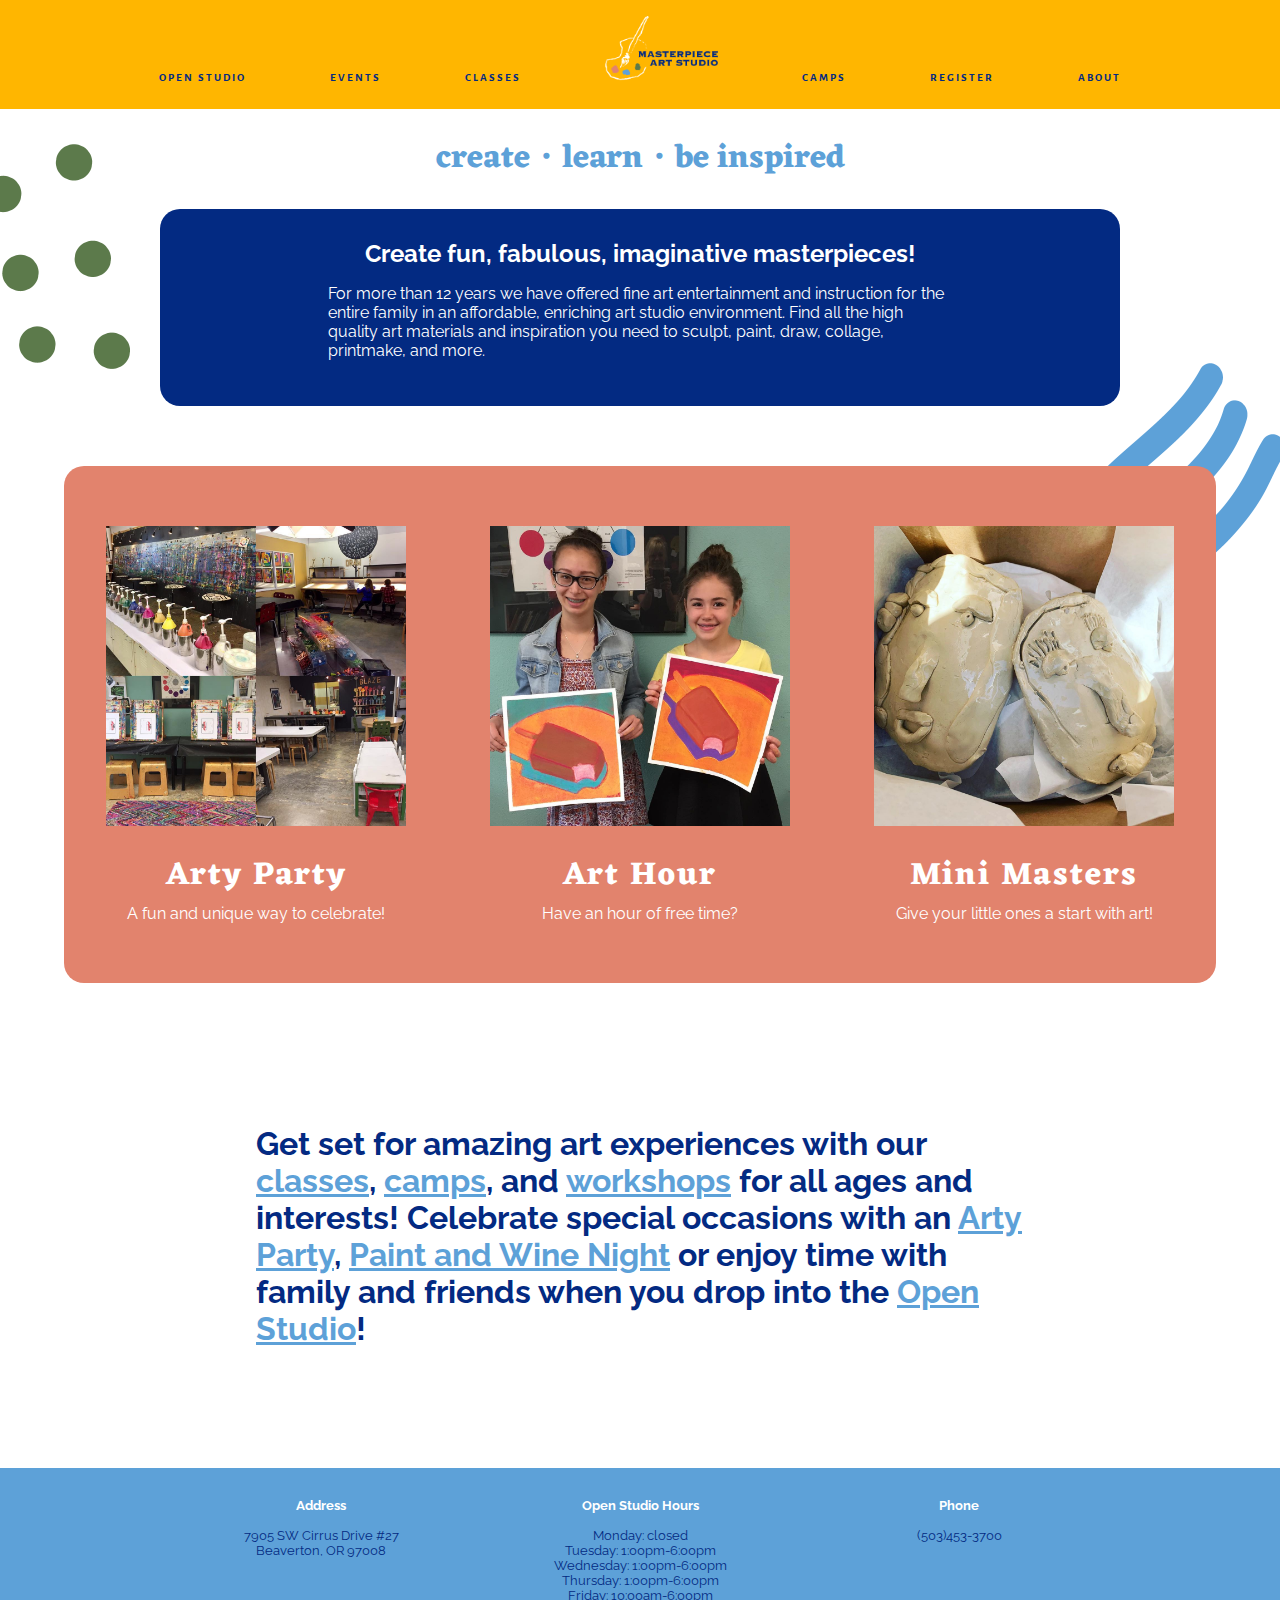
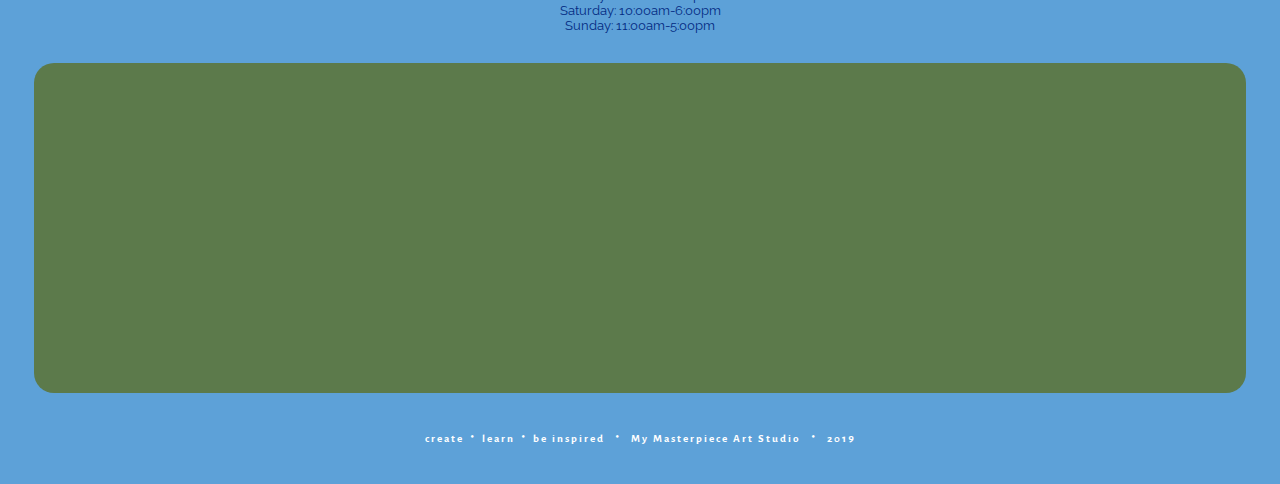
==== commit f93915b0: "map footer and trimming content" ====
--- a/index.html
+++ b/index.html
@@ -5,6 +5,7 @@
 <link href="https://fonts.googleapis.com/css?family=Eczar:800|Gurajada|Raleway:500&display=swap" rel="stylesheet"/>
 <link rel='icon' href='favicon1.ico' type='image/x-icon'/>
 
+<title>MMAS - Homepage</title>
 
 <body>
 
@@ -17,12 +18,10 @@
 				<li><a href="openstudio.html">OPEN STUDIO</a></li>
 				<li><a href="events.html">EVENTS</a></li>
 				<li><a href="classes.html">CLASSES</a></li>
+				<li><a href="index.html"><img src="imgs/pngs/whitelogo.png" type="image" height="65px"/></a></li>
 				<li><a href="camps.html">CAMPS</a></li>
-				<li><a href="index.html"><img src="imgs/pngs/whitelogo.png" type="image" height="65px"/></a></li>
 				<li><a href="https://squareup.com/store/mmas/">REGISTER</a></li>
-				<li><a href="tour.html">TOUR</a></li>
 				<li><a href="about.html">ABOUT</a></li>
-				<li><a href="contact.html">CONTACT</a></li>
 			</ul>
 
 		</nav>
@@ -34,7 +33,7 @@
 	</div>
 
 	<div class="indexshape1"><img src="imgs/pngs/shape2.png" type="image" width="250px"/></div>
-	<div class="indexshape2"><img src="imgs/pngs/shape1.png" type="image" width="300px"/></div>
+	<div class="indexshape2"><img src="imgs/pngs/shape1.png" type="image" width="250px"/></div>
 
 	<main>
 
@@ -44,9 +43,6 @@
 			<p>
 				For more than 12 years we have offered fine art entertainment and instruction for the entire family in an affordable, enriching art studio environment. Find all the high quality art materials and inspiration you need to sculpt, paint, draw, collage, printmake, and more.
 			</p>
-			<p>
-				Get set for amazing art experiences with our <a href="classes.html">classes</a>, <a href="camps.html">camps</a>, and <a href="arthour.html">workshops</a> for all ages and interests! Celebrate special occasions with an <a href="artyparty.html">Arty Party</a>, <a href="paintnight.html">Paint and Wine Night</a> or enjoy time with family and friends when you drop into the <a href="openstudio.html">Open Studio</a>!
-			</p>
 			</div>
 		</div>
 
@@ -55,21 +51,27 @@
 		<div class="highlights">
 				<div class="artyparty">
 						<img src="imgs/pngs/tour.png" type="image" width="300px"/>
-						<a href="artyparty.html"><h1>Arty Party</h1></a>
+						<a href="events.html"><h1>Arty Party</h1></a>
 						<p>A fun and unique way to celebrate!</p>
 				</div>
 
 				<div class="arthour">
 						<img src="imgs/pngs/arthour.png" type="image" width="300px"/>
-						<a href="arthour.html"><h1>Art Hour</h1></a>
+						<a href="classes.html"><h1>Art Hour</h1></a>
 						<p>Have an hour of free time?</p>
 				</div>
 
 				<div class="minimasters">
 						<img src="imgs/pngs/minimasters.png" type="image" width="300px"/>
-						<a href="mini.html"><h1>Mini Masters</h1></a>
+						<a href="classes.html"><h1>Mini Masters</h1></a>
 						<p>Give your little ones a start with art!</p>
 				</div>
+		</div>
+
+		<div class="homepage2">
+		<h1>
+				Get set for amazing art experiences with our <a href="classes.html">classes</a>, <a href="camps.html">camps</a>, and <a href="classes.html">workshops</a> for all ages and interests! Celebrate special occasions with an <a href="events.html">Arty Party</a>, <a href="events.html">Paint and Wine Night</a> or enjoy time with family and friends when you drop into the <a href="openstudio.html">Open Studio</a>!
+			</h1>
 		</div>
 
 
@@ -83,18 +85,33 @@
 
 	<footer>
 			<div class="bizinfofooter">
-				<p> <b>Open Studio Hours</b> <br>
-				Monday: closed<br>
-				Tuesday: 1:00pm-6:00pm<br>
-				Wednesday: 1:00pm-6:00pm<br>
-				Thursday: 1:00pm-6:00pm<br>
-				Friday: 10:00am-6:00pm<br>
-				Saturday: 10:00am-6:00pm<br>
-				Sunday: 11:00am-5:00pm</p>
-				<p><b>Address</b><br>
-				7905 SW Cirrus Drive #27 <br> Beaverton, OR 97008</p>
-				<p><b>Phone</b><br>
-				(503)453-3700</p>
+
+				<p class="footergrid">
+					<b>Address</b><br>
+					7905 SW Cirrus Drive #27
+					<br> Beaverton, OR 97008
+				</p>
+
+				<p class="footergrid"> 
+					<b>Open Studio Hours</b><br>
+					Monday: closed<br>
+					Tuesday: 1:00pm-6:00pm<br>
+					Wednesday: 1:00pm-6:00pm<br>
+					Thursday: 1:00pm-6:00pm<br>
+					Friday: 10:00am-6:00pm<br>
+					Saturday: 10:00am-6:00pm<br>
+					Sunday: 11:00am-5:00pm
+				</p>
+
+				<p class="footergrid">
+					<b>Phone</b><br>
+					(503)453-3700
+				</p>
+			</div>
+
+			<div class="footermap">
+				<iframe src="https://www.google.com/maps/embed?pb=!1m14!1m8!1m3!1d11193.407004410805!2d-122.7897928!3d45.4627177!3m2!1i1024!2i768!4f13.1!3m3!1m2!1s0x0%3A0x183e4932d8ccffd8!2sMy%20Masterpiece%20Art%20Studio!5e0!3m2!1sen!2sus!4v1575310429144!5m2!1sen!2sus" width="100%" height="100%" frameborder="0" style="border:0;" allowfullscreen=""></iframe>
+
 			</div>
 
 		
--- a/css/style.css
+++ b/css/style.css
@@ -35,10 +35,11 @@
 						footer{
 							width:100%;
 							background-color:#5da1d8;
-							margin-top: 50px;
-							margin-left: 0;
+							margin: auto;
+							text-align: center;
 							color: white;
 							padding:0;
+
 						}
 
 						footer p{
@@ -51,27 +52,45 @@
 							font-family: 'Raleway', sans-serif;
 							font-size: 13px;
 							color:#032a82;
-							margin: 10px;
+							width: 100%;
+							margin: auto;
+							
+						}
+
+						.footergrid{
+							display: inline-grid;
+							width: 20%;
 							padding: 30px;
-							width: 100%;
-							display: grid;
+						}
+
+						.footermap{
+							width: 90%;
+							height: 30%;
+							margin: auto;
+							padding: 30px;
+							background-color: #5C7A4B;
+							border-radius: 20px;
 						}
 /*page structure*/
 						.bizinfofooter b{
 							color: white;
 						}
+
 
 						.footertagline{
 							text-align: center;
 							font-family: 'Gurajada', serif;
 							letter-spacing: 2px;
 							margin: auto;
+							padding: 30px;
 						}
 /*page structure*/
 						.footertagline p{
 							padding: 0;
 							margin: 0;
 							}
+
+						
 
 
 /* navbar */
@@ -151,27 +170,48 @@
 							border-radius: 20px;
 						}
 
+						.homepage2{
+							font-family: 'Raleway', sans-serif;
+							position: center;
+							margin:auto;
+							padding: 100px;
+							color:#032a82;
+							width:60%;
+						}
+
+						.homepage2 a{
+							color:#5da1d8;
+						}
+
+/* index page */
+
+						.homepage2 a:hover{
+							color:#ffb600;
+						}
+
 
 
 						.indexshape1{
 								position: absolute;
 								top:170px;
-								left:-30px;
+								left:-70px;
 								margin: -30;
 								padding: 0;
 								display:fixed;
 								width:250px;
+								z-index: -10;
 						}
 
 
 						.indexshape2{
 							position: absolute;
-							left:1250px;
-							top:200px;
+							left:82%;
+							top:40%;
 							margin: 0;
 							padding: 0;
 							display: fixed;
-							width:450px;
+							width:250px;
+							z-index: -10;
 
 						}
 
@@ -365,6 +405,7 @@
 							margin: auto;
 							align-content:center;
 							padding-bottom: 10px; 
+							padding: 50px;
 						}
 
 
@@ -386,7 +427,10 @@
 							width:95%;
 							margin: auto;
 							align-content:center;
+							padding-top: 20px;
 							padding-left: 60px;
+							padding-right: 60px;
+							padding-bottom: 60px;
 						}
 
 						.openstudiopackages h1 {
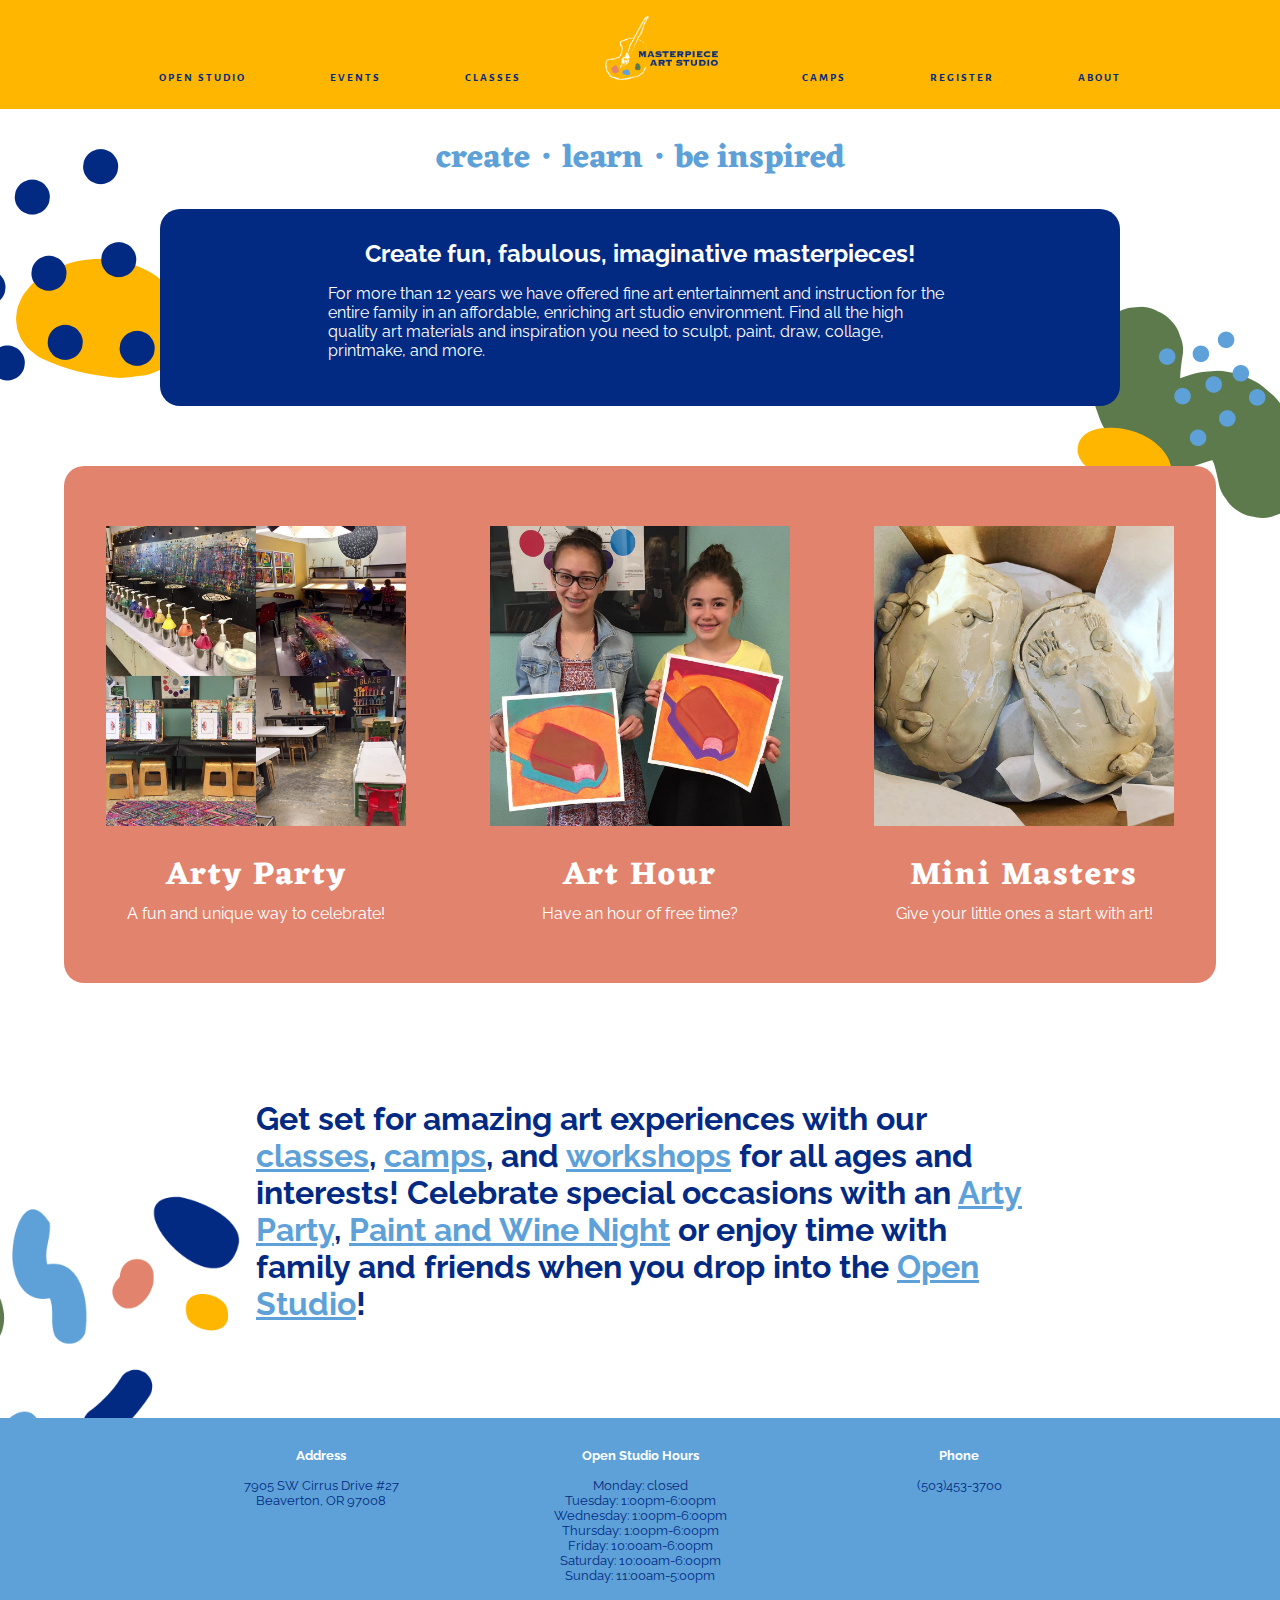
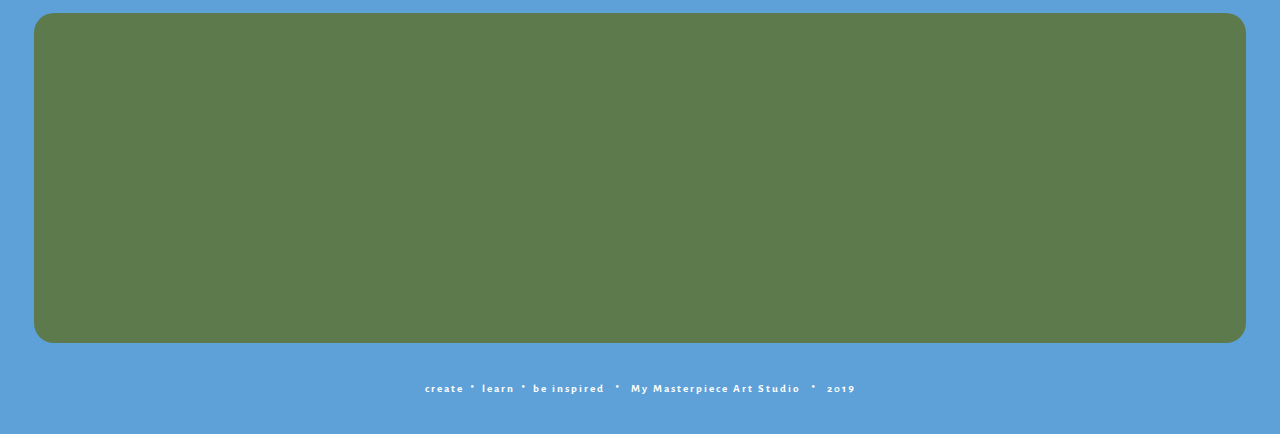
==== commit ab613a86: "polishing index" ====
--- a/index.html
+++ b/index.html
@@ -32,8 +32,9 @@
 	<h1 >create・learn・be inspired</h1>
 	</div>
 
-	<div class="indexshape1"><img src="imgs/pngs/shape2.png" type="image" width="250px"/></div>
-	<div class="indexshape2"><img src="imgs/pngs/shape1.png" type="image" width="250px"/></div>
+	<div class="indexshape1"><img src="imgs/pngs/shape4.png" type="image" width="250px"/></div>
+	<div class="indexshape2"><img src="imgs/pngs/shape5.png" type="image" width="250px"/></div>
+	<div class="indexshape3"><img src="imgs/pngs/shape9.png" type="image" width="400px"/></div>
 
 	<main>
 
--- a/css/style.css
+++ b/css/style.css
@@ -174,7 +174,7 @@
 							font-family: 'Raleway', sans-serif;
 							position: center;
 							margin:auto;
-							padding: 100px;
+							padding: 75px;
 							color:#032a82;
 							width:60%;
 						}
@@ -194,7 +194,7 @@
 						.indexshape1{
 								position: absolute;
 								top:170px;
-								left:-70px;
+								left:-30px;
 								margin: -30;
 								padding: 0;
 								display:fixed;
@@ -205,8 +205,8 @@
 
 						.indexshape2{
 							position: absolute;
-							left:82%;
-							top:40%;
+							right:-35px;
+							top:32%;
 							margin: 0;
 							padding: 0;
 							display: fixed;
@@ -214,6 +214,20 @@
 							z-index: -10;
 
 						}
+
+						.indexshape3{
+							position: absolute;
+							left:-160px;
+							top:1050px;
+							margin: 0;
+							padding: 0;
+							display: fixed;
+							width:400px;
+							z-index: -10;
+
+						}
+
+
 
 /* index page */
 
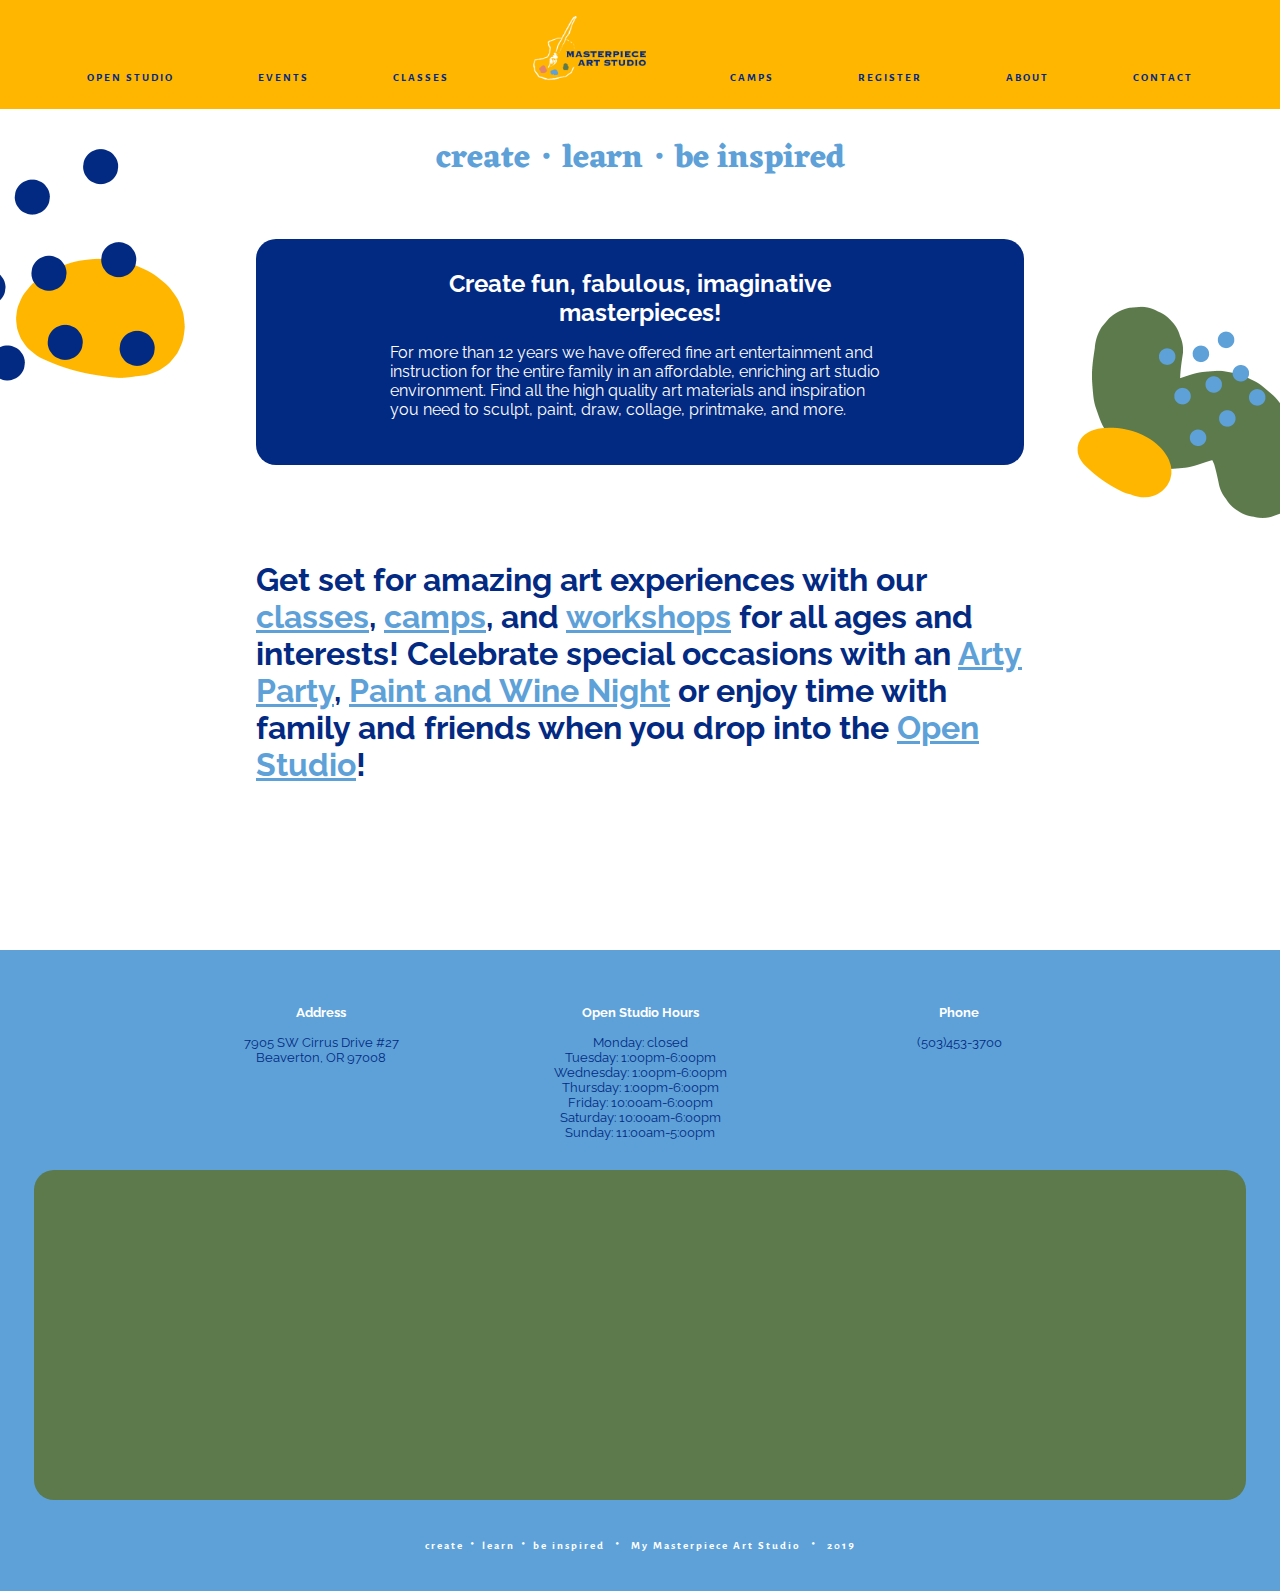
==== commit f5da1eaa: "almost there" ====
--- a/index.html
+++ b/index.html
@@ -22,6 +22,8 @@
 				<li><a href="camps.html">CAMPS</a></li>
 				<li><a href="https://squareup.com/store/mmas/">REGISTER</a></li>
 				<li><a href="about.html">ABOUT</a></li>
+				<li><a href="contact.html">CONTACT</a></li>
+
 			</ul>
 
 		</nav>
@@ -47,7 +49,7 @@
 			</div>
 		</div>
 
-		
+		<!--
 
 		<div class="highlights">
 				<div class="artyparty">
@@ -68,10 +70,11 @@
 						<p>Give your little ones a start with art!</p>
 				</div>
 		</div>
+	-->
 
 		<div class="homepage2">
 		<h1>
-				Get set for amazing art experiences with our <a href="classes.html">classes</a>, <a href="camps.html">camps</a>, and <a href="classes.html">workshops</a> for all ages and interests! Celebrate special occasions with an <a href="events.html">Arty Party</a>, <a href="events.html">Paint and Wine Night</a> or enjoy time with family and friends when you drop into the <a href="openstudio.html">Open Studio</a>!
+				Get set for amazing art experiences with our <a href="classes.html">classes</a>, <a href="camps.html">camps</a>, and <a href="events.html">workshops</a> for all ages and interests! Celebrate special occasions with an <a href="events.html">Arty Party</a>, <a href="events.html">Paint and Wine Night</a> or enjoy time with family and friends when you drop into the <a href="openstudio.html">Open Studio</a>!
 			</h1>
 		</div>
 
--- a/css/style.css
+++ b/css/style.css
@@ -38,7 +38,8 @@
 							margin: auto;
 							text-align: center;
 							color: white;
-							padding:0;
+							margin-top: 70px;
+							padding-top: 25px;
 
 						}
 
@@ -165,8 +166,9 @@
 							font-family: 'Raleway', sans-serif;
 							position: center;
 							margin:auto;
+							margin-top: 30px;
 							background-color:#032a82;
-							width:75%;
+							width:60%;
 							border-radius: 20px;
 						}
 
@@ -217,7 +219,7 @@
 
 						.indexshape3{
 							position: absolute;
-							left:-160px;
+							left:-170px;
 							top:1050px;
 							margin: 0;
 							padding: 0;
@@ -236,7 +238,7 @@
 							align-content: center;
 							color: white;
 							width:65%;
-							padding:30px;
+							padding: 30px;
 							
 						}
 
@@ -409,7 +411,7 @@
 						.openstudiointro{
 							font-family: 'Raleway', sans-serif;
 							color:#5da1d8;
-							width:80%;
+							width:50%;
 							margin:auto;
 							align-content:center;
 						}
@@ -433,7 +435,7 @@
 							font-family: 'Raleway', sans-serif;
 							color: #032a82;
 
-/* openstudio page */
+/* openstudio page */	
 
 						}
 
@@ -473,7 +475,30 @@
 							margin-top: 0;
 						}
 
-/* openstudio page */
+/* openstudio page */	
+						.openstudioshape1{
+								position: absolute;
+								top:170px;
+								left:-30px;
+								margin: -30;
+								padding: 0;
+								display:fixed;
+								width:250px;
+								z-index: -10;
+						}
+
+
+						.openstudioshape2{
+							position: absolute;
+							right:-35px;
+							top:32%;
+							margin: 0;
+							padding: 0;
+							display: fixed;
+							width:250px;
+							z-index: -10;
+
+						}
 						.packagegrid{
 							display:inline-grid;
 							width:18%;
@@ -651,6 +676,87 @@
 							margin:0;
 						}
 
+						.eventsgrid h2{
+							font-family: 'Eczar', serif;
+							color: #5DA1D8;
+							margin:auto;
+							text-align: center;
+							text-decoration: none;
+							padding: 20px;
+						}
+
+						.eventsgrid a{
+							font-family: 'Eczar', serif;
+							color: #5C7A4B;
+							margin:auto;
+							text-align: center;
+							text-decoration: none;
+						}
+
+						.eventsgrid h2 a:hover{
+							color: #FFB600;
+						}
+
+						.eventsshape1{
+								position: absolute;
+								top:170px;
+								left:-30px;
+								margin: -30;
+								padding: 0;
+								display:fixed;
+								width:250px;
+								z-index: -10;
+						}
+
+
+						.eventsshape2{
+							position: absolute;
+							right:-35px;
+							top:32%;
+							margin: 0;
+							padding: 0;
+							display: fixed;
+							width:250px;
+							z-index: -10;
+
+						}
+
+						.eventsshape3{
+								position: absolute;
+								top:1500px;
+								left:-30px;
+								margin: -30;
+								padding: 0;
+								display:fixed;
+								width:250px;
+								z-index: -10;
+						}
+
+
+						.eventsshape4{
+							position: absolute;
+							right:-35px;
+							top:300%;
+							margin: 0;
+							padding: 0;
+							display: fixed;
+							width:250px;
+							z-index: -10;
+
+						}
+
+						.eventsshape5{
+							position: absolute;
+							left:-100px;
+							top:385%;
+							margin: 0;
+							padding: 0;
+							display: fixed;
+							width:500px;
+							z-index: -10;
+
+						}
+
 						.subgrid{
 							display: inline-grid;
 							width: 40%;
@@ -658,6 +764,55 @@
 							padding:5px;
 						}
 
+						.kidsparty{
+							background-color: #5DA1D8; 
+							width: 50%;
+							border-radius: 20px;
+							margin: auto;
+							margin-top: 100px;
+							margin-bottom: 100px;
+							padding-left:200px;
+							padding-right: 200px;
+							padding-top:70px;
+							padding-bottom: 70px;
+						}
+						.kidsparty h1{
+							font-family: 'Eczar', serif;
+						 	color: #032A82;
+						 	letter-spacing: 1px;
+							padding-bottom: 40px;
+							
+							margin: 0;
+							text-align: center;
+						}
+
+						.kidsparty h2{
+							font-family: 'Eczar', serif;
+							color: #032A82;
+							padding: 0;
+							margin: 0;
+							padding-top:;
+						}
+
+						.kidsparty h4{
+							font-family: 'Eczar', serif;
+						 color: white; 
+							padding: 0;
+							margin: 0;
+							letter-spacing: 1px;
+						}
+
+						.kidsparty p{
+							font-family: 'Raleway', sans-serif;
+							color: white;
+							padding-top:0;
+							padding-bottom:20px;
+							padding-right:0;
+							padding-left:0;
+							margin:0;
+						}
+
+
 						.adultgrid{
 							display: inline-grid;
 							width: 45%;
@@ -667,10 +822,10 @@
 						}
 
 						.foradults{
-							width:90%;
+							width:70%;
 							margin: auto;
 							align-content:	center;
-							padding: 0;
+							padding-bottom: 60px;
 						}
 
 /*event page*/
@@ -693,7 +848,6 @@
 						}
 
 						.masterpiecenight{
-							width:85%;
 							margin: auto;
 							align-content: center;
 						}
@@ -764,11 +918,78 @@
 
 
 /*classes page*/
+						.classesintro{
+							font-family: 'Raleway', sans-serif;
+							color:#5da1d8;
+							width:65%;
+							margin:auto;
+							align-content:center;
+							text-align: center;
+						}
 						.classescontainer {
-							width:80%;
-							margin:auto;
-							align-content:center;
-						}
+							width:100%;
+							margin: auto;
+							align-content:center;
+						}
+
+						.privatelessons {
+							width:50%;
+							margin: auto;
+							padding-top: 70px;
+							align-content:center;
+						}
+
+						.privatelessons h1{
+							font-family: 'Eczar', serif;
+							color: #ffb600;
+							padding: 0;
+							margin: auto;
+							margin: 0;
+						}
+
+						.privatelessons h3{
+							font-family: 'Eczar', serif;
+							color: #E2836D;
+							margin: auto;
+							padding: 0;
+							margin: 0;
+						}
+
+						.privatelessons p{
+							font-family: 'Raleway', sans-serif;
+							color: #032a82;
+							margin: auto;
+						}
+
+
+
+						.classesintro a{
+							font-family: 'Eczar', serif;
+							text-decoration: none;
+							color: #5C7A4B;
+							margin: auto;
+							text-align: center;
+						}
+
+						.classesintro a:hover{
+							font-family: 'Eczar', serif;
+							text-decoration: none;
+							color: #ffb600;
+							
+						}
+
+						.classgrid{
+							display: inline-grid;
+							width: 38%;
+							margin: auto;
+							margin-left: 80px;
+							margin-right: 80px;
+							margin-top: 10px;
+							margin-bottom: 10px;
+
+						}
+
+					
 
 						.arthourclass h1{
 							font-family: 'Eczar', serif;
@@ -852,9 +1073,7 @@
 						}
 
 
-/*classes page*/
-
-
+/*classes page*/	
 						.portfolioclass h1{
 							font-family: 'Eczar', serif;
 							color: #ffb600;
@@ -978,6 +1197,23 @@
 						}
 
 /*camps page*/
+						
+						.campsintro {
+							font-family: 'Raleway', sans-serif;
+							color:#5da1d8;
+							width:50%;
+							margin:auto;
+							align-content:center;
+						}
+
+						.campsintro{
+							font-family: 'Raleway', sans-serif;
+							color:#5da1d8;
+							width:50%;
+							margin:auto;
+							align-content:center;
+						}
+
 						.campscontainer{
 							width:80%;
 							margin:auto;
@@ -990,7 +1226,6 @@
 							color: #ffb600;
 							padding: 0;
 							margin: 0;
-
 						}
 
 						.campscontainer h2{
@@ -998,9 +1233,31 @@
 							color: #E2836D;
 							padding: 0;
 							margin: 0;
-
-						}
-
+						}
+
+						.campsintro{
+							text-align: center;
+						}
+
+						.campsintro h2 a{
+							font-family: 'Eczar', serif;
+							color: #5DA1D8;
+							margin:auto;
+							text-align: center;
+							text-decoration: none;
+						}
+
+						.campsintro h2 a{
+							font-family: 'Eczar', serif;
+							color: #5C7A4B;
+							margin:auto;
+							text-align: center;
+							text-decoration: none;
+						}
+
+						.campsintro h2 a:hover{
+							color: #FFB600;
+						}
 						.campscontainer h3{
 							font-family: 'Eczar', serif;
 							color: #5DA1D8;
@@ -1036,9 +1293,11 @@
 /* contact page */      
 						
 						.ilsaquote{
-							width:70%;
-							margin:auto;
-							align-content:center;
+							width:55%;
+							margin:auto;
+							align-content:center;
+							margin-top:70px;
+							margin-bottom:70px;
 						}
 
 						.ilsaquote h1{
@@ -1090,27 +1349,41 @@
 /* contact page */
 
 						.frame {
-							width:600px;
+							width:1000px;
 							height:1030px;
 							border-radius: 20px;
 							background-color: #E2836D;
 							padding: 0;
 							margin:auto;
 							align-content: center;
+							margin-top:70px;
+							margin-bottom:70px;
 						}
 
 						iframe {
 							padding: 0;
 							margin: 0;
 							padding-bottom: 100px;
-						}
-
-
-
-
-
-
-
-
-
-
+							margin:auto;
+							align-content: center;
+						}
+
+						.aboutgrid
+						{
+						display: inline-grid;
+						width:27%;
+						padding: 10px;
+						margin: auto;
+						margin-right: 125px;
+						margin-left:  125px;
+						}
+
+
+
+
+
+
+
+
+
+
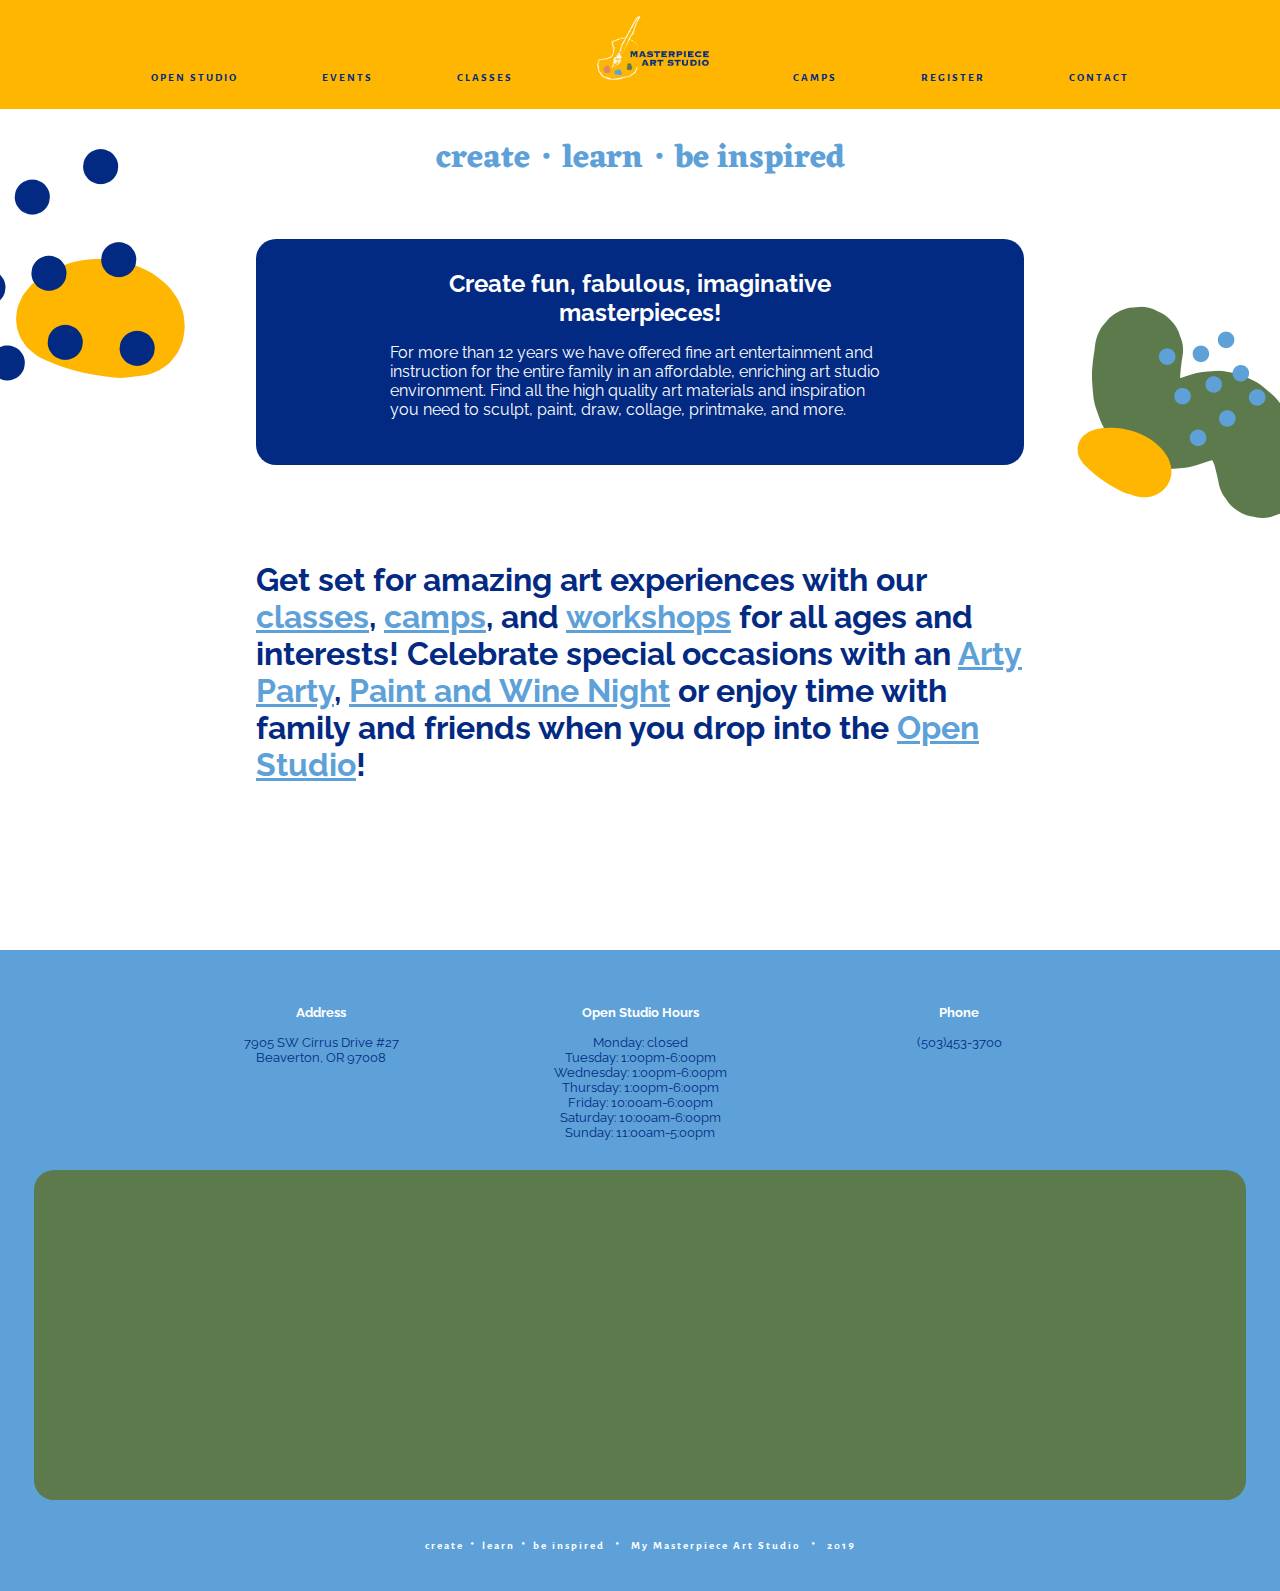
==== commit 6cc893b1: "final touches" ====
--- a/index.html
+++ b/index.html
@@ -21,7 +21,7 @@
 				<li><a href="index.html"><img src="imgs/pngs/whitelogo.png" type="image" height="65px"/></a></li>
 				<li><a href="camps.html">CAMPS</a></li>
 				<li><a href="https://squareup.com/store/mmas/">REGISTER</a></li>
-				<li><a href="about.html">ABOUT</a></li>
+					<!--<li><a href="about.html">ABOUT</a></li>-->
 				<li><a href="contact.html">CONTACT</a></li>
 
 			</ul>
@@ -36,7 +36,8 @@
 
 	<div class="indexshape1"><img src="imgs/pngs/shape4.png" type="image" width="250px"/></div>
 	<div class="indexshape2"><img src="imgs/pngs/shape5.png" type="image" width="250px"/></div>
-	<div class="indexshape3"><img src="imgs/pngs/shape9.png" type="image" width="400px"/></div>
+	
+	
 
 	<main>
 
--- a/css/style.css
+++ b/css/style.css
@@ -228,6 +228,55 @@
 							z-index: -10;
 
 						}
+
+
+						
+
+
+
+						.indexpicture2{
+							position: absolute;
+							left:56%;
+							top:83%;
+							margin: 0;
+							padding: 0;
+							display: fixed;
+							width:400px;
+							z-index: -13;
+							opacity: .2;
+							
+						}
+
+
+						.classpicture1{
+
+							position: absolute;
+							left:55%;
+							top:210%;
+							margin: 0;
+							padding: 0;
+							display: fixed;
+							width:400px;
+							z-index: -13;
+							opacity: .2;
+
+						}
+
+							.classpicture2{
+
+							position: absolute;
+							left:20%;
+							top:150%;
+							margin: 0;
+							padding: 0;
+							display: fixed;
+							width:400px;
+							z-index: -13;
+							opacity: .2;
+
+						}
+
+
 
 
 
